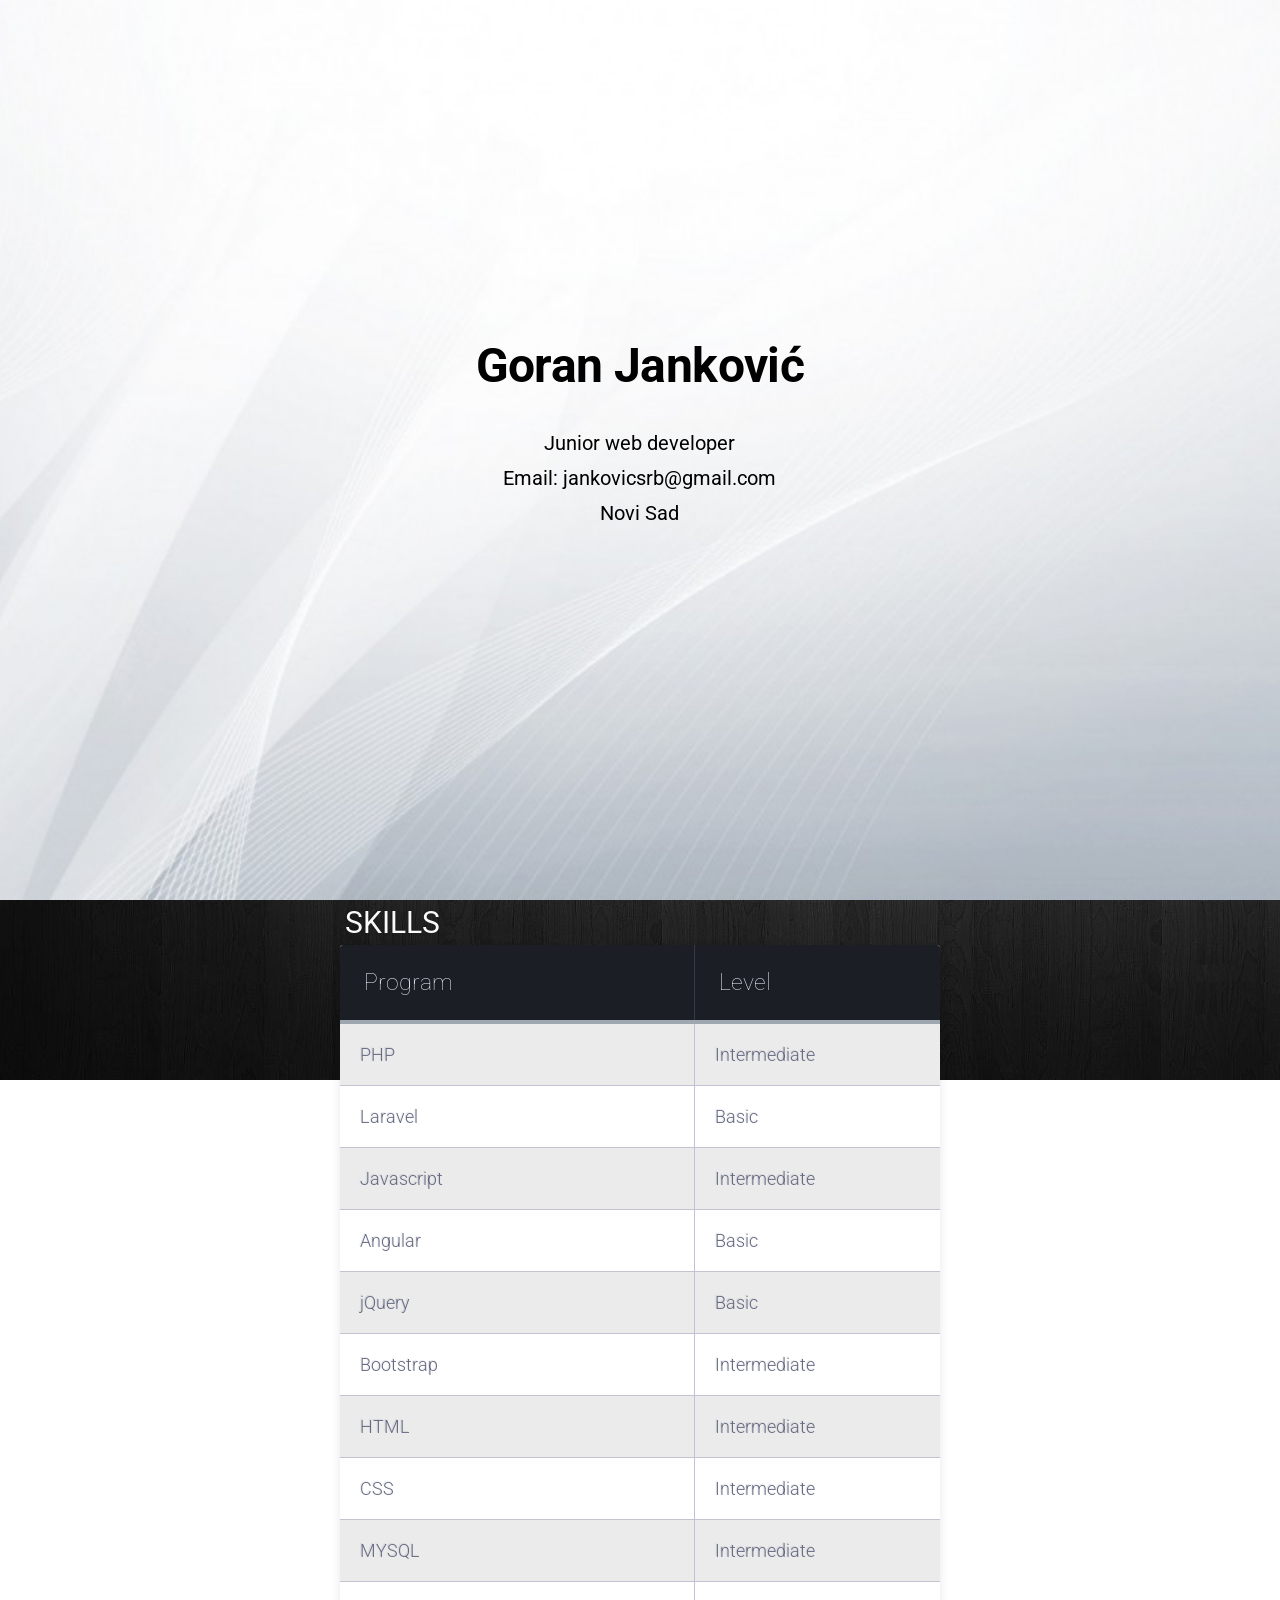
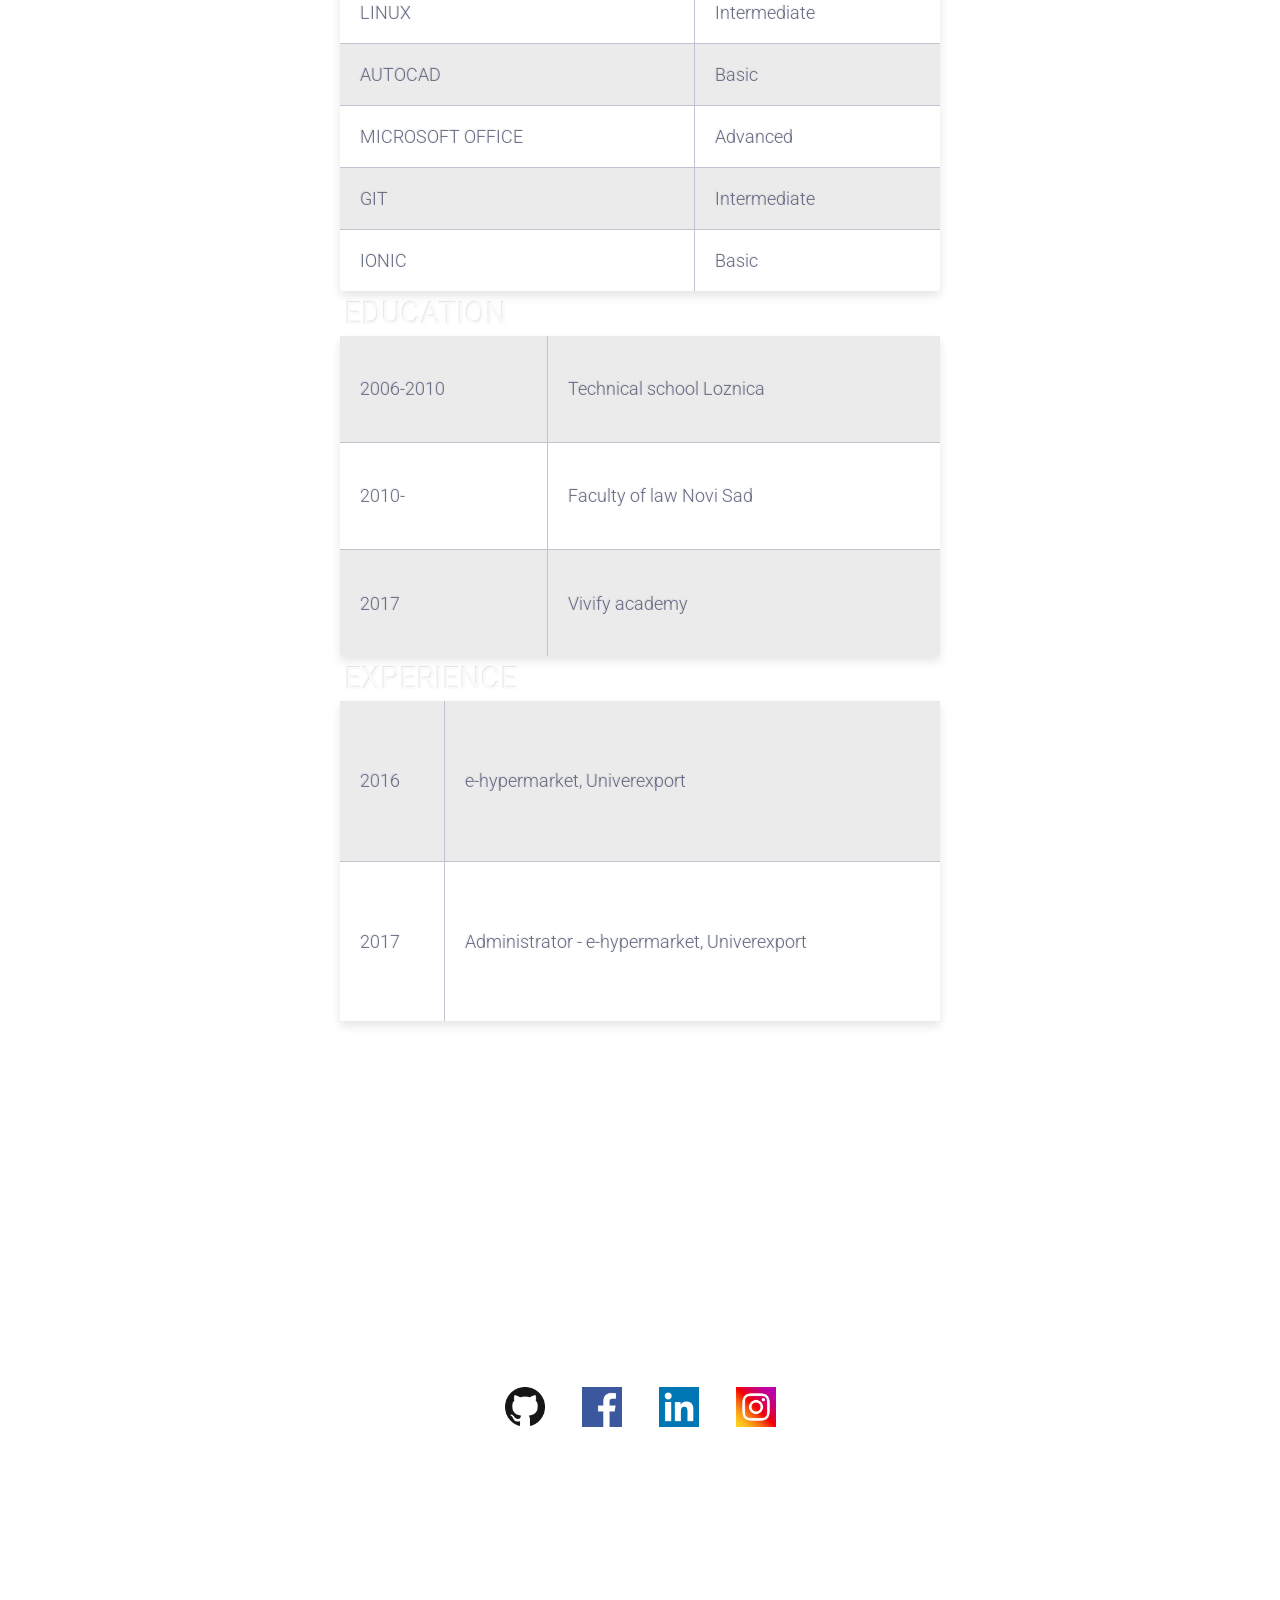
==== index.html @ debcadb7 "img rem < (icons)" ====
<!DOCTYPE html>
<html lang="en">
<head>
  <meta charset="UTF-8">
  <meta name="viewport" content="width=device-width, initial-scale=1.0">
  <meta http-equiv="X-UA-Compatible" content="ie=edge">
  <title>goranjankovic-cv</title>
  <!--build:css css/styles.min.css-->
  <link rel="stylesheet" href="css/styles.css">
  <!--endbuild-->
</head>

<body>

  <section class="s1">
    <div class="container">
      <h1 title="Click me"
          class="center"
          id="modalBtn">
          Goran Janković
      </h1>
      <p class="center">
        Junior web developer
        <br>
        Email:
        jankovicsrb@gmail.com
        <br>
        Novi Sad
      </p>
    </div>
  </section>

  <div class="table-title">
    <h3>Skills</h3>
    </div>
      <table class="table-fill">
        <thead>
          <tr>
            <th class="text-left">Program</th>
            <th class="text-left">Level</th>
          </tr>
            </thead>
              <tbody class="table-hover">
          <tr>
            <td class="text-left">PHP</td>
            <td class="text-left">Intermediate</td>
          </tr>
          <tr>
            <td class="text-left">Laravel</td>
            <td class="text-left">Basic</td>
          </tr>
          <tr>
            <td class="text-left">Javascript</td>
            <td class="text-left">Intermediate</td>
          </tr>
          <tr>
            <td class="text-left">Angular</td>
            <td class="text-left">Basic</td>
          </tr>
          <tr>
            <td class="text-left">jQuery</td>
            <td class="text-left">Basic</td>
          </tr>          
          <tr>
            <td class="text-left">Bootstrap</td>
            <td class="text-left">Intermediate</td>
          </tr>
            <td class="text-left">HTML</td>
            <td class="text-left">Intermediate</td>
          </tr>
          <tr>
            <td class="text-left">CSS</td>
            <td class="text-left">Intermediate</td>
          </tr>
          <tr>
            <td class="text-left">MYSQL</td>
            <td class="text-left">Intermediate</td>
          </tr>
          <tr>
            <td class="text-left">LINUX</td>
            <td class="text-left">Intermediate</td>
          </tr>
          <tr>
            <td class="text-left">AUTOCAD</td>
            <td class="text-left">Basic</td>
          </tr>
          <tr>
            <td class="text-left">MICROSOFT OFFICE</td>
            <td class="text-left">Advanced</td>
          </tr>
          <tr>
            <td class="text-left">GIT</td>
            <td class="text-left">Intermediate</td>
          </tr>
          <tr>
            <td class="text-left">IONIC</td>
            <td class="text-left">Basic</td>
          </tr>
        </tbody>
      </table>

      <div class="table-title">
        <h3>Education</h3>
        </div>
          <table class="table-fill">
            <tbody class="table-hover">
              <tr>
                <td class="text-left">2006-2010</td>
                <td class="text-left">Technical school Loznica</td>
              </tr>
              <tr>
                <td class="text-left">2010-</td>
                <td class="text-left">Faculty of law Novi Sad</td>
              </tr>
              <tr>
                <td class="text-left">2017</td>
                <td class="text-left">Vivify academy</td>
              </tr>
            </tbody>
          </table>

          <div class="table-title">
            <h3>Experience</h3>
            </div>
              <table class="table-fill">
                <tbody class="table-hover">
                  <tr>
                    <td class="text-left">2016</td>
                    <td class="text-left">e-hypermarket, Univerexport</td>
                  </tr>
                  <tr>
                    <td class="text-left">2017</td>
                    <td class="text-left">Administrator - e-hypermarket, Univerexport</td>
                  </tr>
              </tbody>
            </table>


          
        <section class="s4">
          <div class="container">
            <p class="center small">
              <span class="name">Goran Janković</span>
            </p>
            <p class="center small contact">
              <a title="Call me"
                 href="tel:+381643446971">
                +381&nbsp;64&nbsp;34&nbsp;46&nbsp;971
              </a>
              <br>
              <a title="Email me"
                 href="mailto:jankovicsrb@gmail.com">
                jankovicsrb@gmail.com
              </a>
            </p>
            <p class="center nounderline links">
              <a title="Find me on Github"
                 href="https://github.com/kapetan91"
                 target="_blank">
                <img src="images/github.png">
              </a>
              <a title="Find me on Facebook"
                 href="https://www.facebook.com/goran.jankovic.146"
                 target="_blank">
                <img src="images/facebook.png">
              </a>
              <a title="Find me on Linkedin"
                 href="https://www.linkedin.com/in/goran-jankovi%C4%87-0819b4155/"
                 target="_blank">
                <img src="images/linkedin.png">
              </a>
              <a title="Find me on Instagram"
                 href="https://www.instagram.com/kapetan91/"
                 target="_blank">
                <img src="images/instagram.png">
              </a>
            </p>
            <!-- <div>
            <p class="center nounderline links">
              <a href="#">
                <img src="images/back-to-top.png">
              </a>
            </p>
          </div> -->
          </div>
        </section>
      

        <!-- modal -->
  <div id="simpleModal"
       class="modal">
      <div class="modal-content">
          <span class="closeBtn">&times;</span>
          <img src="images/cv.jpg"
               alt="my picture">
      </div>
  </div>


  <!-- particlesjs -->
<div id="particles-js"></div>
<!--build:js js/main.min.js -->
<script src="./js/lib/particlesjs.js"></script>
<script src="js/main.js"></script>
<!-- endbuild -->
</body>

</html>
---- css/styles.css ----
@import url(https://fonts.googleapis.com/css?family=Roboto:400,500,700,300,100);

#particles-js {
  height: 100vh;
  position: absolute;
  top: 0;
  left: 0;
  right: 0;
  bottom: 0;
  z-index: 7; }

body, html {
  min-height: 100%;
  background-image: url("../images/background.jpg");
  cursor: default;
  font-family: "Roboto", helvetica, arial, sans-serif;
  font-size: 16px;
  font-weight: 400;
  text-rendering: optimizeLegibility;
  background-attachment: fixed;
    background-repeat: no-repeat;
}


section {
  display: block;
  padding: 1.5rem 2rem;
  display: -webkit-box;
  display: -moz-box;
  display: -webkit-flex;
  display: -ms-flexbox;
  display: box;
  display: flex;
  -webkit-box-align: center;
  -moz-box-align: center;
  -o-box-align: center;
  -ms-flex-align: center;
  -webkit-align-items: center;
  align-items: center;
  -webkit-box-pack: center;
  -moz-box-pack: center;
  -o-box-pack: center;
  -ms-flex-pack: center;
  -webkit-justify-content: center;
  justify-content: center;
}

section.s1, section.s2 {
  min-height: 100vh;
}

section.s4 {
  min-height: 70vh;
  color: #fff;
}

section.s1 {
  background-image: url("../images/header.jpg");
  background-attachment: inherit;
  background-position: center center;
  background-size: cover;
  position: relative; }
  section.s1:after {
    z-index: 3;
    position: absolute;
    content: "";
    top: 0;
    left: 0;
    bottom: 0;
    right: 0; }

.container {
  max-width: 42rem;
  margin: auto; 
}

.center {
  text-align: center; }

h1 {
  font-weight: 700;
  font-size: 3rem;
  letter-spacing: -.0125em;
  cursor: pointer;
  transition: 0.3s all ease-out;
  position: relative;
  z-index: 10;
  animation-name: pulse;
  animation-duration: 5000ms;
  animation-iteration-count: infinite;
  animation-timing-function: linear; }
  h1:hover {
    color: #06f;
    animation: none; }

p {
  font-weight: 300;
  font-size: 1.2rem; }

.small {
  font-size: 1.25rem; }

.name {
  font-size: 1.5rem;
  font-weight: 700; }

span.title {
  font-weight: 500; }

.contact {
  font-size: 1.125rem;
  margin-bottom: 3rem;
  margin: 2rem 0; }

.contact a {
  color: #fff;
  cursor: pointer;
  text-decoration: none;
  display: inline-block; }

i.fa {
  font-size: 1.5rem;
  padding: 0 .375rem;
  transition: transform 0.15s; }

.fa:hover {
  transform: scale(1.25); }

.links {
  margin-bottom: 3rem; }

.links a {
  color: #06f;
  cursor: pointer;
  text-decoration: none;
  display: inline-block; }


img {
  height: 2.5rem;
  margin: 0 1rem;
  transition: transform 0.25s; }

img:hover {
  transform: scale(1.25); }

a {
  color: #06f;
  cursor: pointer;
  text-decoration: none;
  display: inline-block; }

div.table-title {
   display: block;
  margin: auto;
  max-width: 600px;
  padding:5px;
  width: 100%;
}

.table-title h3 {
   color: #fafafa;
   font-size: 30px;
   font-weight: 400;
   font-style:normal;
   font-family: "Roboto", helvetica, arial, sans-serif;
   text-shadow: -1px -1px 1px rgba(0, 0, 0, 0.1);
   text-transform:uppercase;
}


/*** Table Styles **/

.table-fill {
  background: white;
  border-radius:3px;
  border-collapse: collapse;
  height: 320px;
  margin: auto;
  max-width: 600px;
  padding:5px;
  width: 100%;
  box-shadow: 0 5px 10px rgba(0, 0, 0, 0.1);
  animation: float 5s infinite;
}

th {
  color:#D5DDE5;;
  background:#1b1e24;
  border-bottom:4px solid #9ea7af;
  border-right: 1px solid #343a45;
  font-size:23px;
  font-weight: 100;
  padding:24px;
  text-align:left;
  text-shadow: 0 1px 1px rgba(0, 0, 0, 0.1);
  vertical-align:middle;
}

th:first-child {
  border-top-left-radius:3px;
}

th:last-child {
  border-top-right-radius:3px;
  border-right:none;
}

tr {
  border-top: 1px solid #C1C3D1;
  border-bottom-: 1px solid #C1C3D1;
  color:#666B85;
  font-size:16px;
  font-weight:normal;
  text-shadow: 0 1px 1px rgba(256, 256, 256, 0.1);
}

tr:hover td {
  background:#4E5066;
  color:#FFFFFF;
  border-top: 1px solid #22262e;
}

tr:first-child {
  border-top:none;
}

tr:last-child {
  border-bottom:none;
}

tr:nth-child(odd) td {
  background:#EBEBEB;
}

tr:nth-child(odd):hover td {
  background:#4E5066;
}

tr:last-child td:first-child {
  border-bottom-left-radius:3px;
}

tr:last-child td:last-child {
  border-bottom-right-radius:3px;
}

td {
  background:#FFFFFF;
  padding:20px;
  text-align:left;
  vertical-align:middle;
  font-weight:300;
  font-size:18px;
  text-shadow: -1px -1px 1px rgba(0, 0, 0, 0.1);
  border-right: 1px solid #C1C3D1;
}

td:last-child {
  border-right: 0px;
}

th.text-left {
  text-align: left;
}

th.text-center {
  text-align: center;
}

th.text-right {
  text-align: right;
}

td.text-left {
  text-align: left;
}

td.text-center {
  text-align: center;
}

td.text-right {
  text-align: right;
}

p {
  font-weight: 400;
  font-size: 1.25rem;
  line-height: 1.75;
  margin: 2rem 0; }

.modal {
  display: none;
  position: fixed;
  z-index: 11;
  left: 0;
  top: 0;
  width: 100%;
  height: 100%;
  overflow: auto;
  background-color: rgba(0, 0, 0, 0.7);
  transition: all 0.3s; }

.modal-content {
  background-color: #f4f4f4;
  margin: 15% auto;
  padding: 20px;
  max-width: 350px;
  display: flex;
  justify-content: center;
  align-items: center;
  box-shadow: 0 5px 8px 0 rgba(0, 0, 0, 0.2), 0 7px 20px 0 rgba(0, 0, 0, 0.17);
  animation-name: modalopen;
  animation-duration: 1s;
  animation-timing-function: ease-in-out; }

.modal-content img {
  height: auto;
  max-width: 100%; }

.modal-content:hover > .closeBtn {
  display: block;
  transition: 0.3s all ease-in-out; }

.modal-content:hover > img {
  transform: none; }

.modal-content:after {
  content: "";
  display: table;
  clear: both; }

.closeBtn {
  position: absolute;
  color: #ccc;
  display: none;
  font-size: 30px; }

.closeBtn:hover,
.closeBtn:focus {
  color: indianred;
  text-decoration: none;
  cursor: pointer; }

@keyframes modalopen {
  0% {
    opacity: 0; }
  100% {
    opacity: 1; } }

  @font-face {
  font-family: 'FontAwesome';
  src: url("../fonts/fontawesome-webfont.eot?#iefix&v=4.6.3");
  src: url("../fonts/fontawesome-webfont.eot?#iefix&v=4.6.3") format("embedded-opentype"), url("../fonts/fontawesome-webfont.woff2?v=4.6.3") format("woff2"), url("../fonts/fontawesome-webfont.woff?v=4.6.3") format("woff"), url("../fonts/fontawesome-webfont.ttf?v=4.6.3") format("truetype"), url("../fonts/fontawesome-webfont.svg?v=4.6.3#fontawesomeregular") format("svg");
  font-weight: normal;
  font-style: normal; }

@font-face {
  font-family: 'Roboto-Regular';
  src: url("../fonts/Roboto-Regular/Roboto-Regular.eot?#iefix") format("embedded-opentype"), url("../fonts/Roboto-Regular/Roboto-Regular.woff") format("woff"), url("../fonts/Roboto-Regular/Roboto-Regular.ttf") format("truetype"), url("../fonts/Roboto-Regular/Roboto-Regular.svg#Roboto-Regular") format("svg");
  font-weight: normal;
  font-style: normal; }

* {
  margin: 0;
  padding: 0;
  -webkit-box-sizing: border-box;
  -moz-box-sizing: border-box;
  box-sizing: border-box; }

  @keyframes pulse {
  0% {
    transform: scale(1); }
  30% {
    transform: scale(1); }
  40% {
    transform: scale(1.08); }
  50% {
    transform: scale(1); }
  60% {
    transform: scale(1); }
  70% {
    transform: scale(1.05); }
  80% {
    transform: scale(1); }
  100% {
    transform: scale(1); } }

@media (max-width: 1024px) {
  h1 {
    font-size: 2.5rem; }
  h2 {
    font-size: 1.25rem; } }

@media (max-width: 640px) {
  .mobile a {
    display: block;
    padding: 1em 0; }
  p {
    font-size: 1rem; }
  h1 {
    font-size: 2rem; }
  img:hover {
    animation: none; }
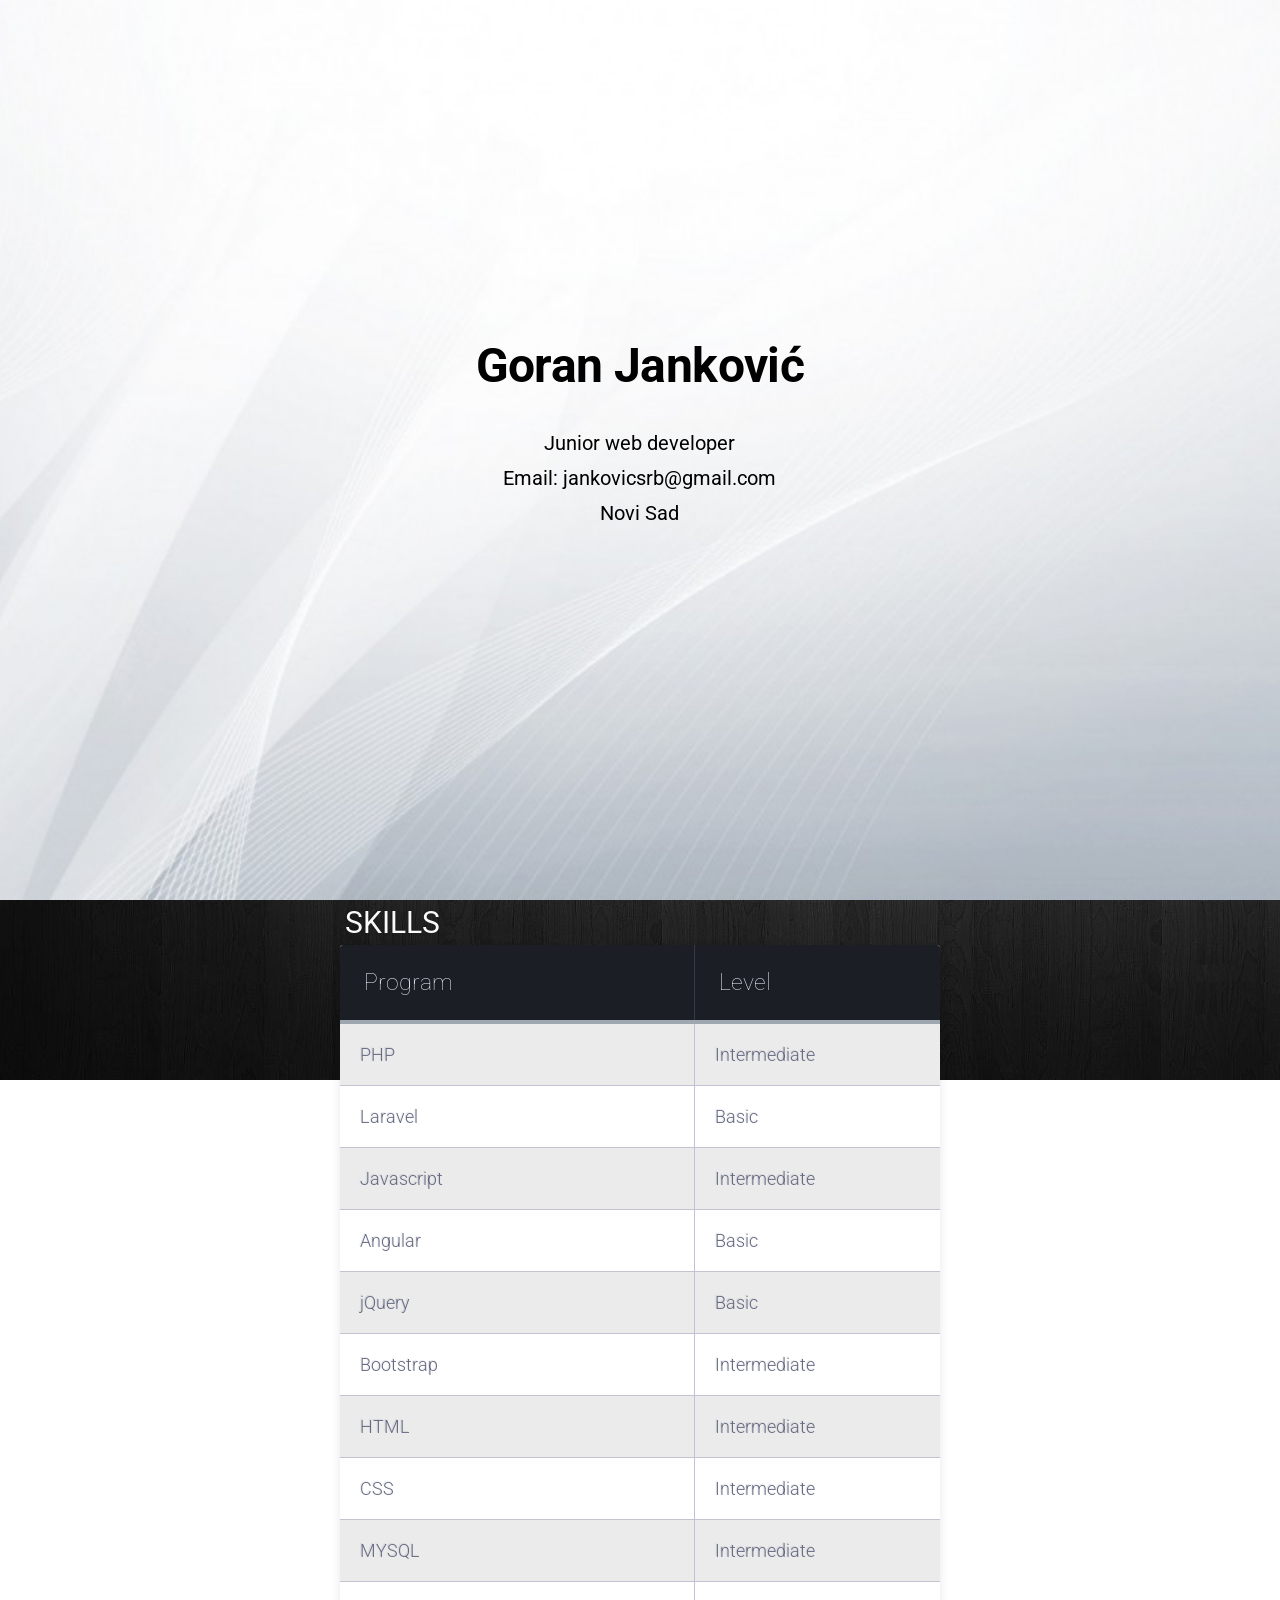
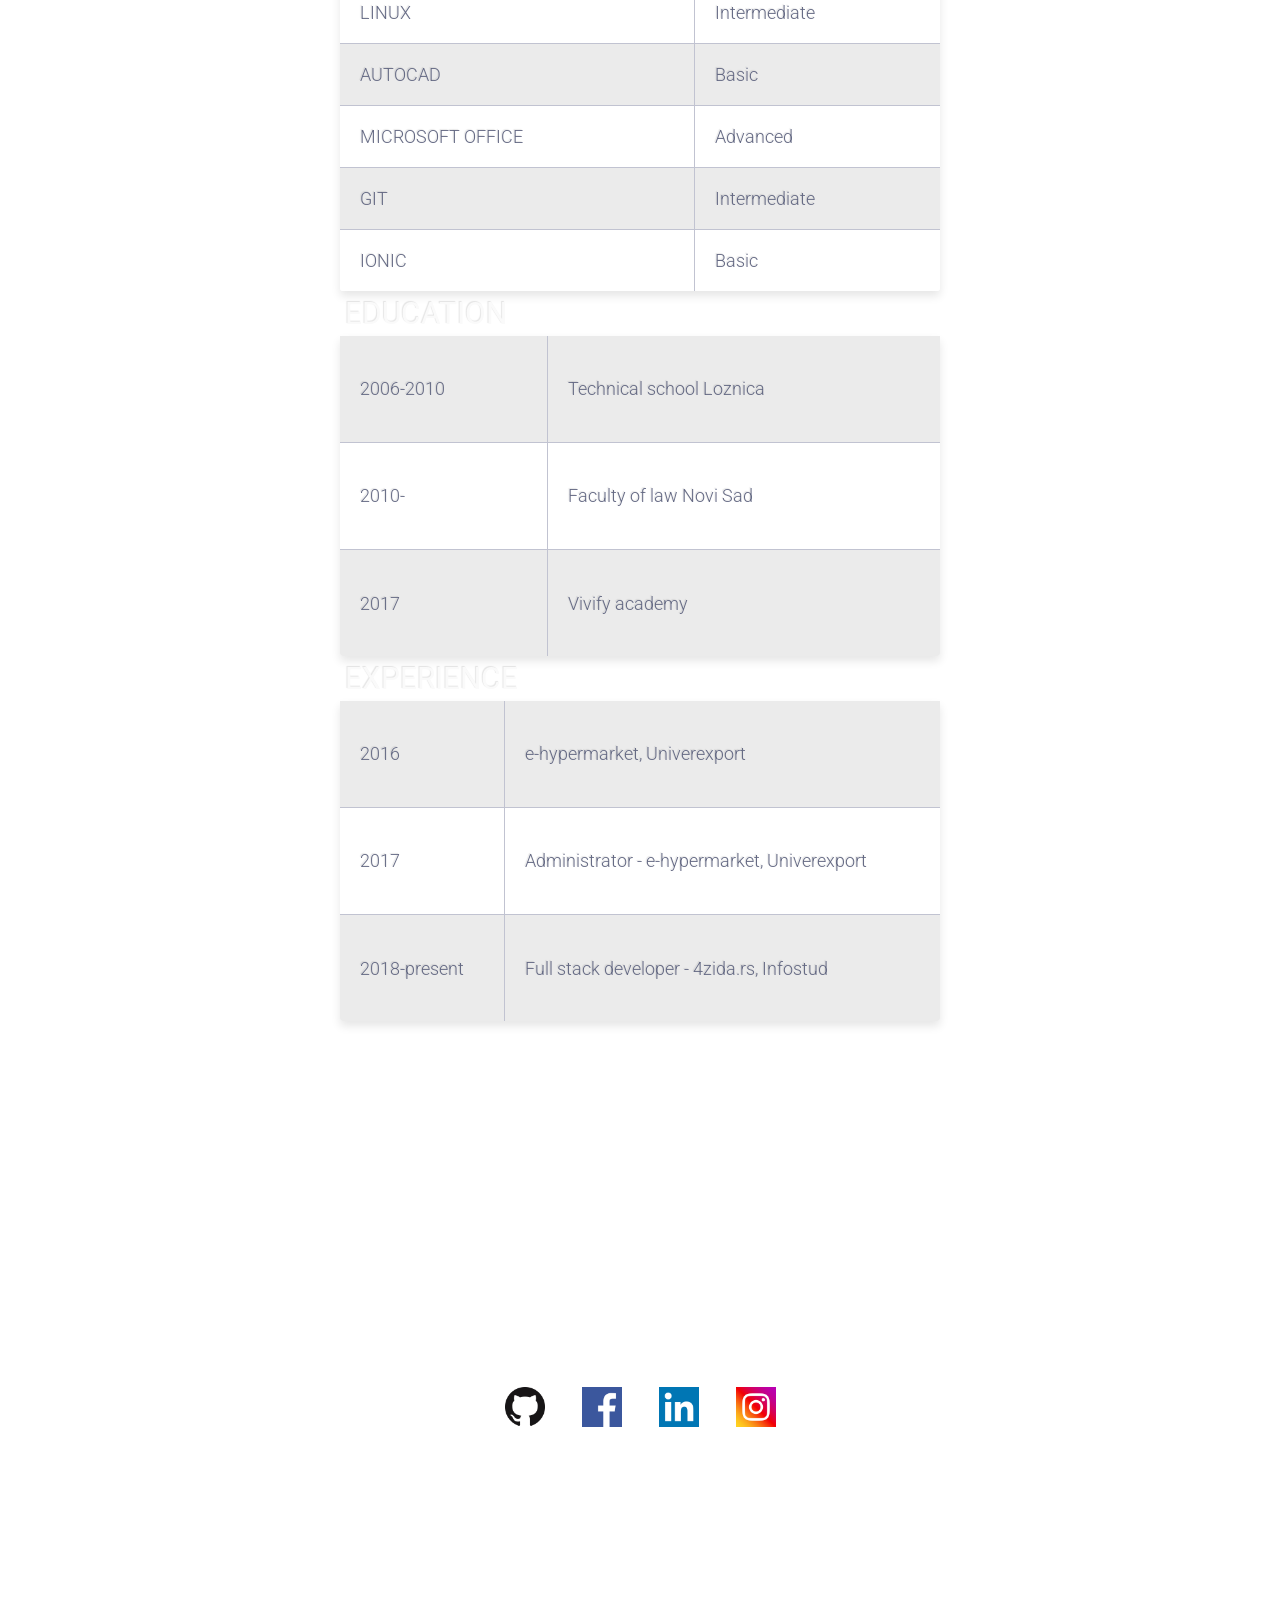
==== commit 4e683357: "new changes" ====
--- a/index.html
+++ b/index.html
@@ -132,6 +132,10 @@
                     <td class="text-left">2017</td>
                     <td class="text-left">Administrator - e-hypermarket, Univerexport</td>
                   </tr>
+                  <tr>
+                    <td class="text-left">2018-present</td>
+                    <td class="text-left">Full stack developer - 4zida.rs, Infostud</td>
+                  </tr>
               </tbody>
             </table>
 
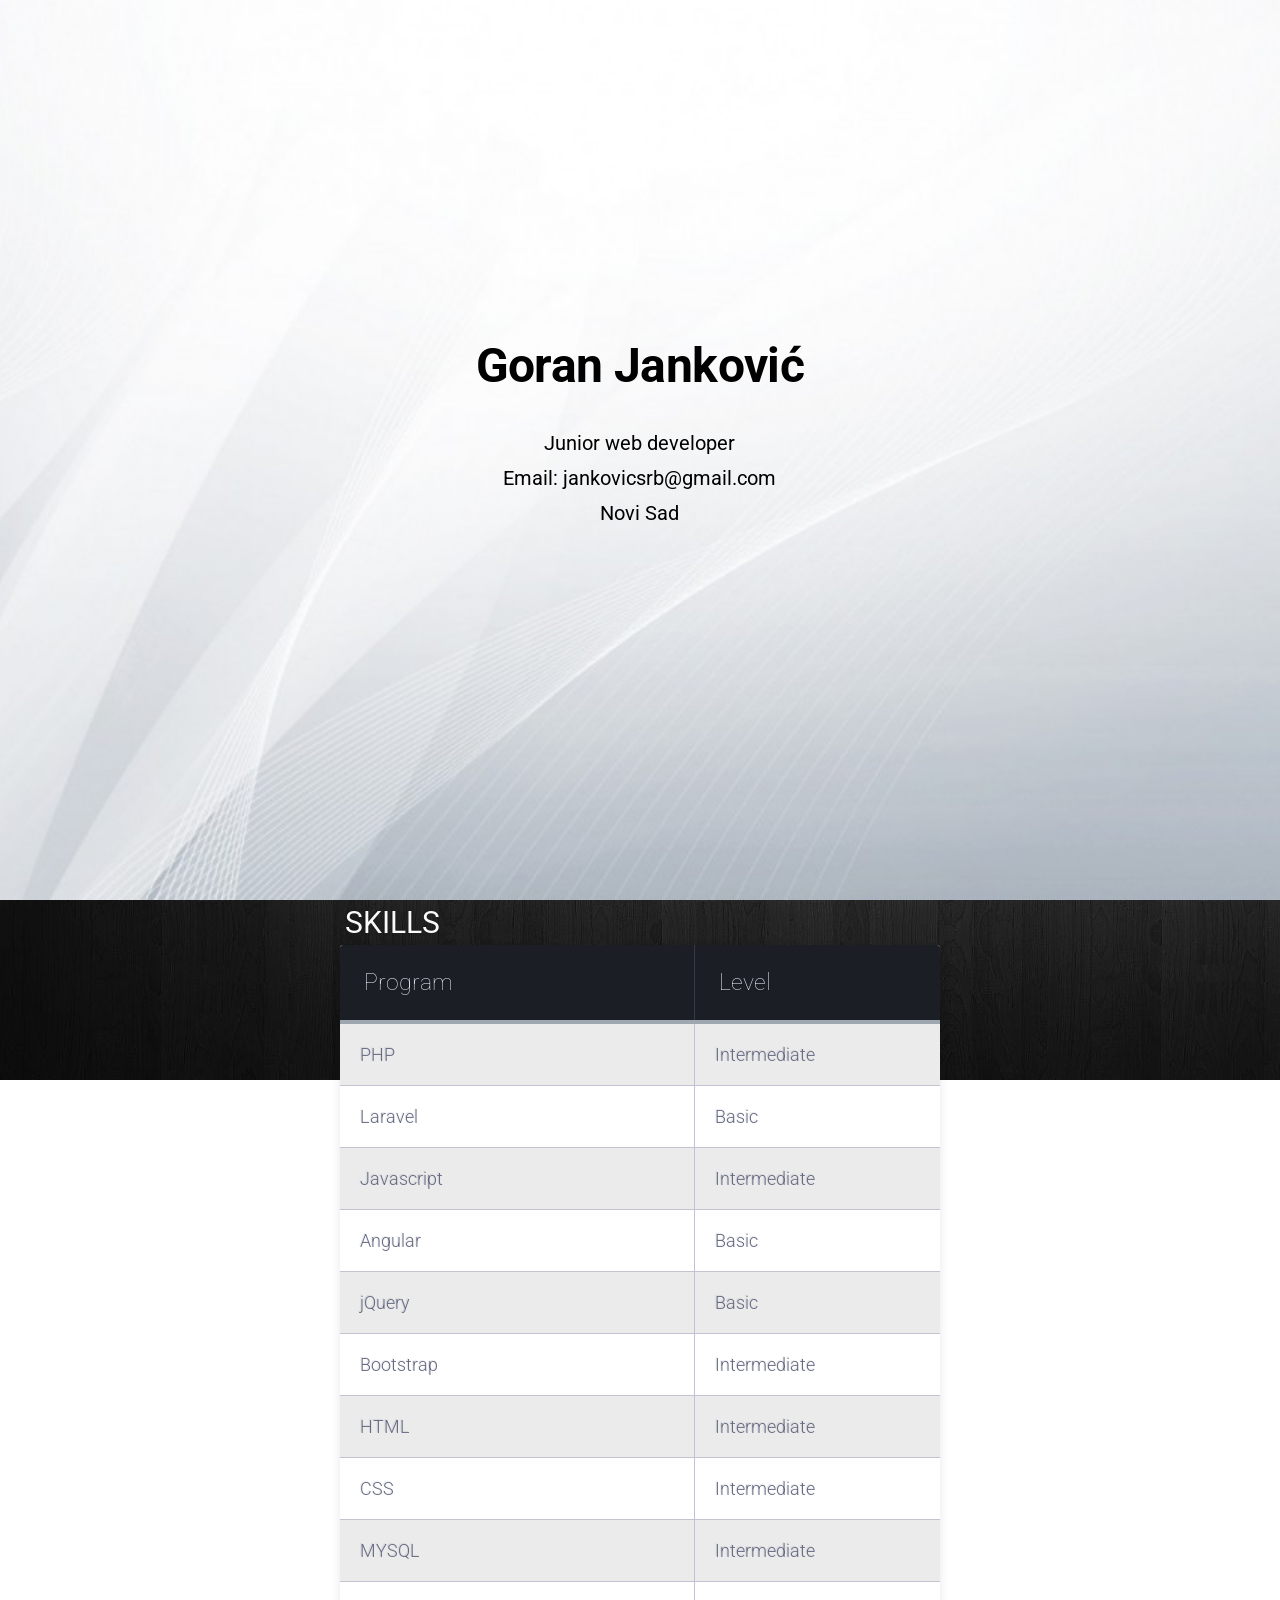
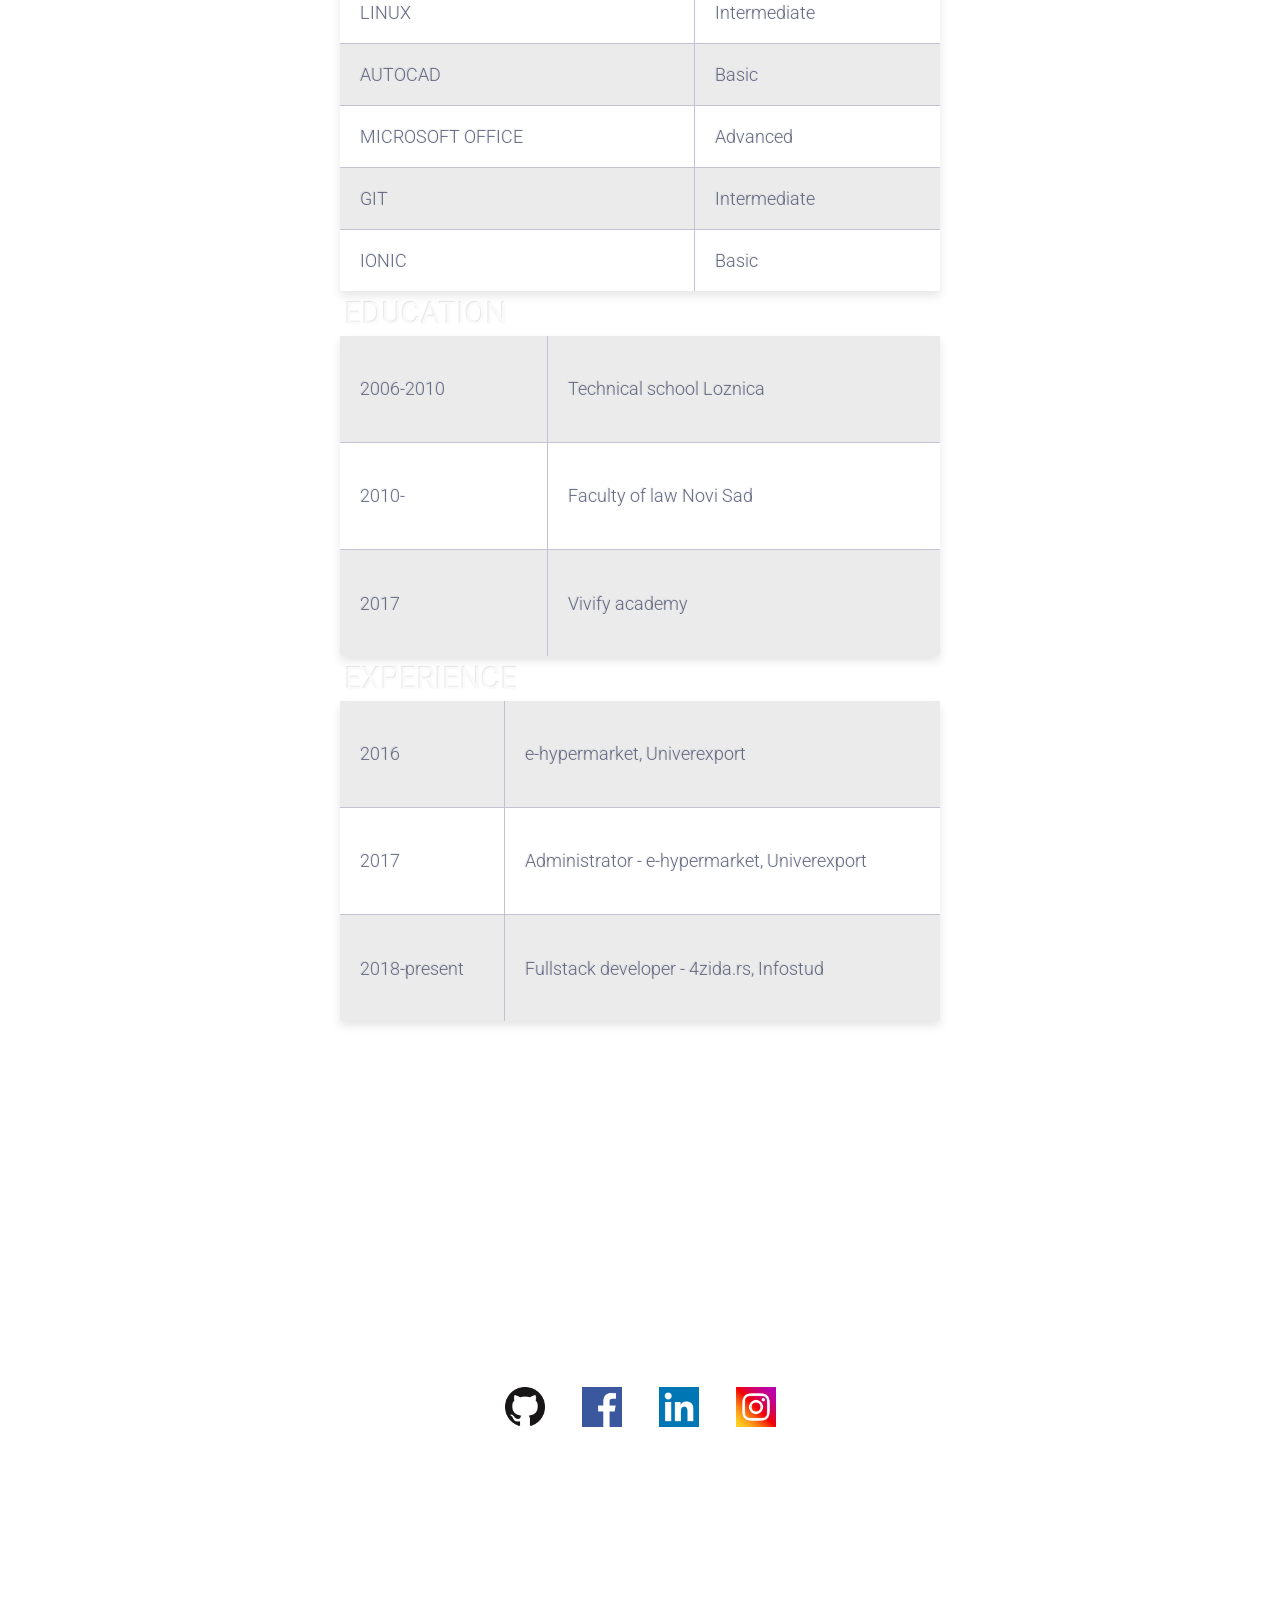
==== commit 060bc943: "new changes1" ====
--- a/index.html
+++ b/index.html
@@ -134,7 +134,7 @@
                   </tr>
                   <tr>
                     <td class="text-left">2018-present</td>
-                    <td class="text-left">Full stack developer - 4zida.rs, Infostud</td>
+                    <td class="text-left">Fullstack developer - 4zida.rs, Infostud</td>
                   </tr>
               </tbody>
             </table>
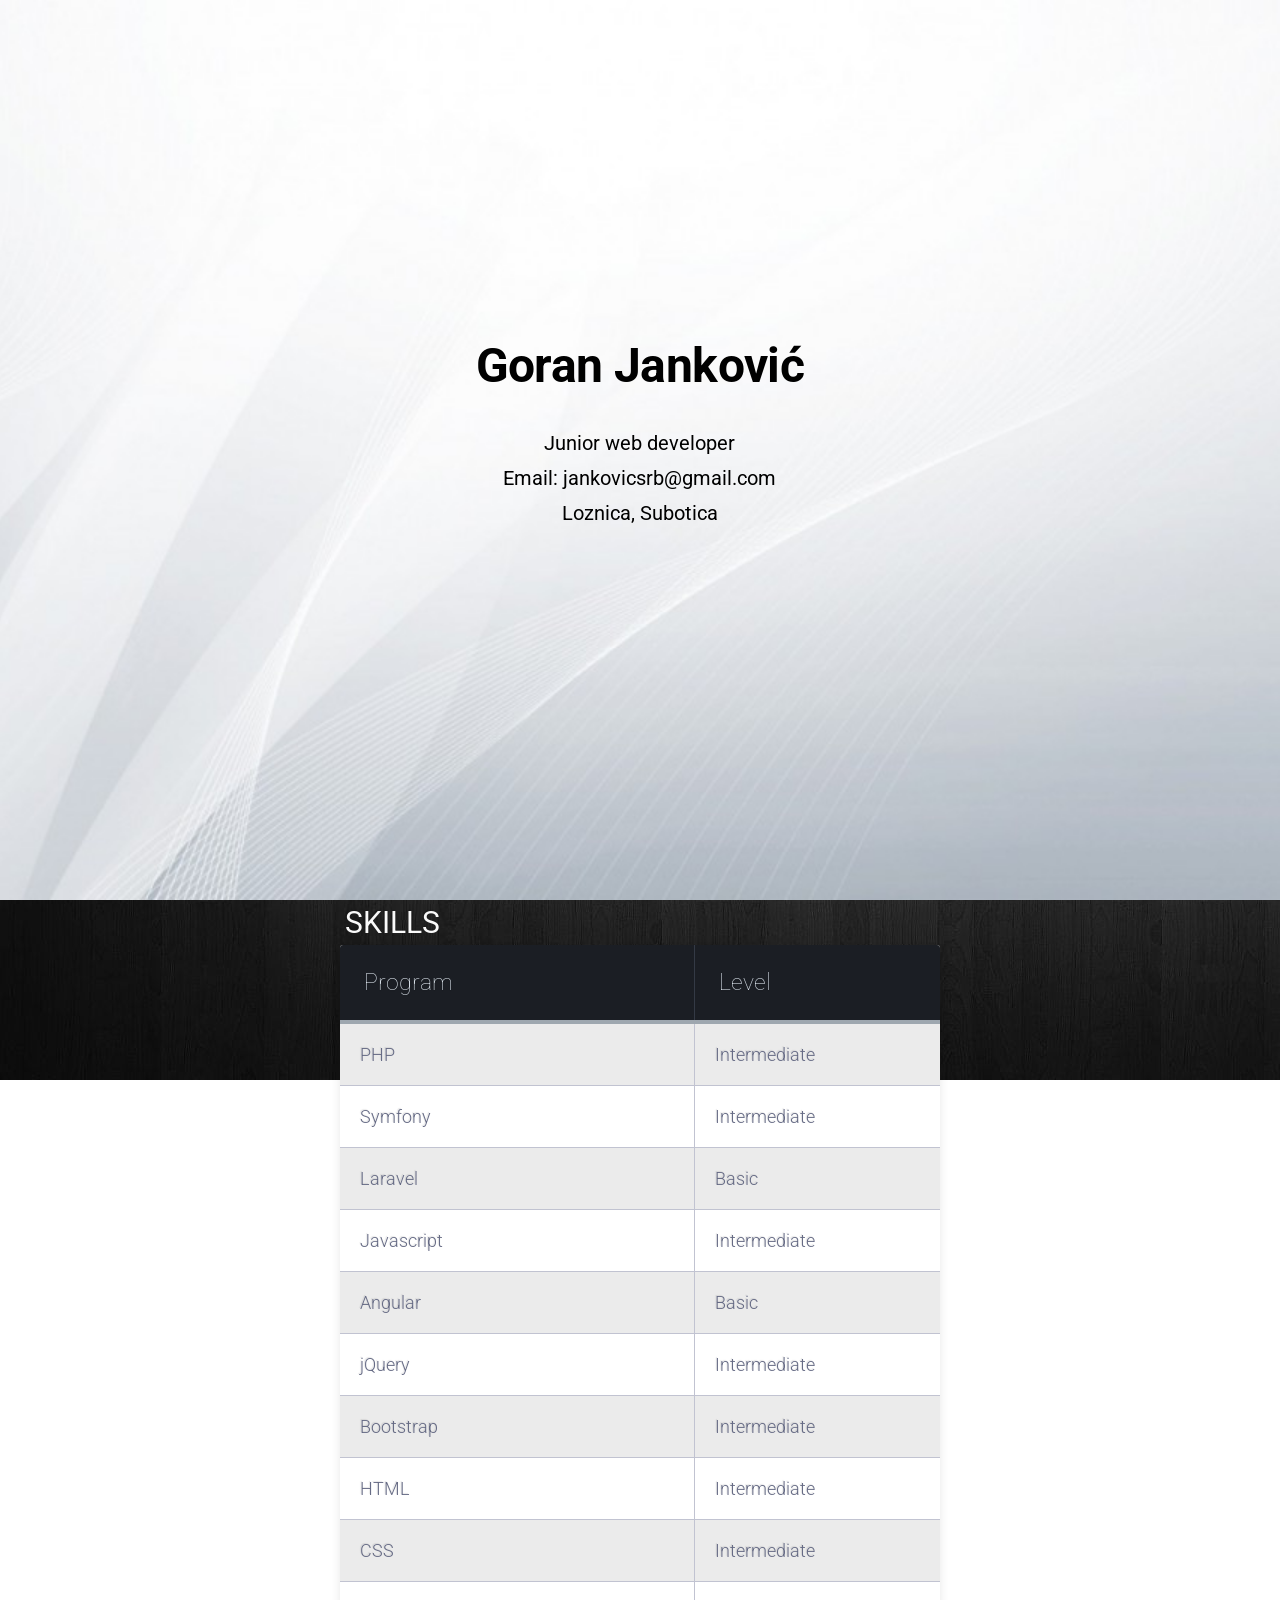
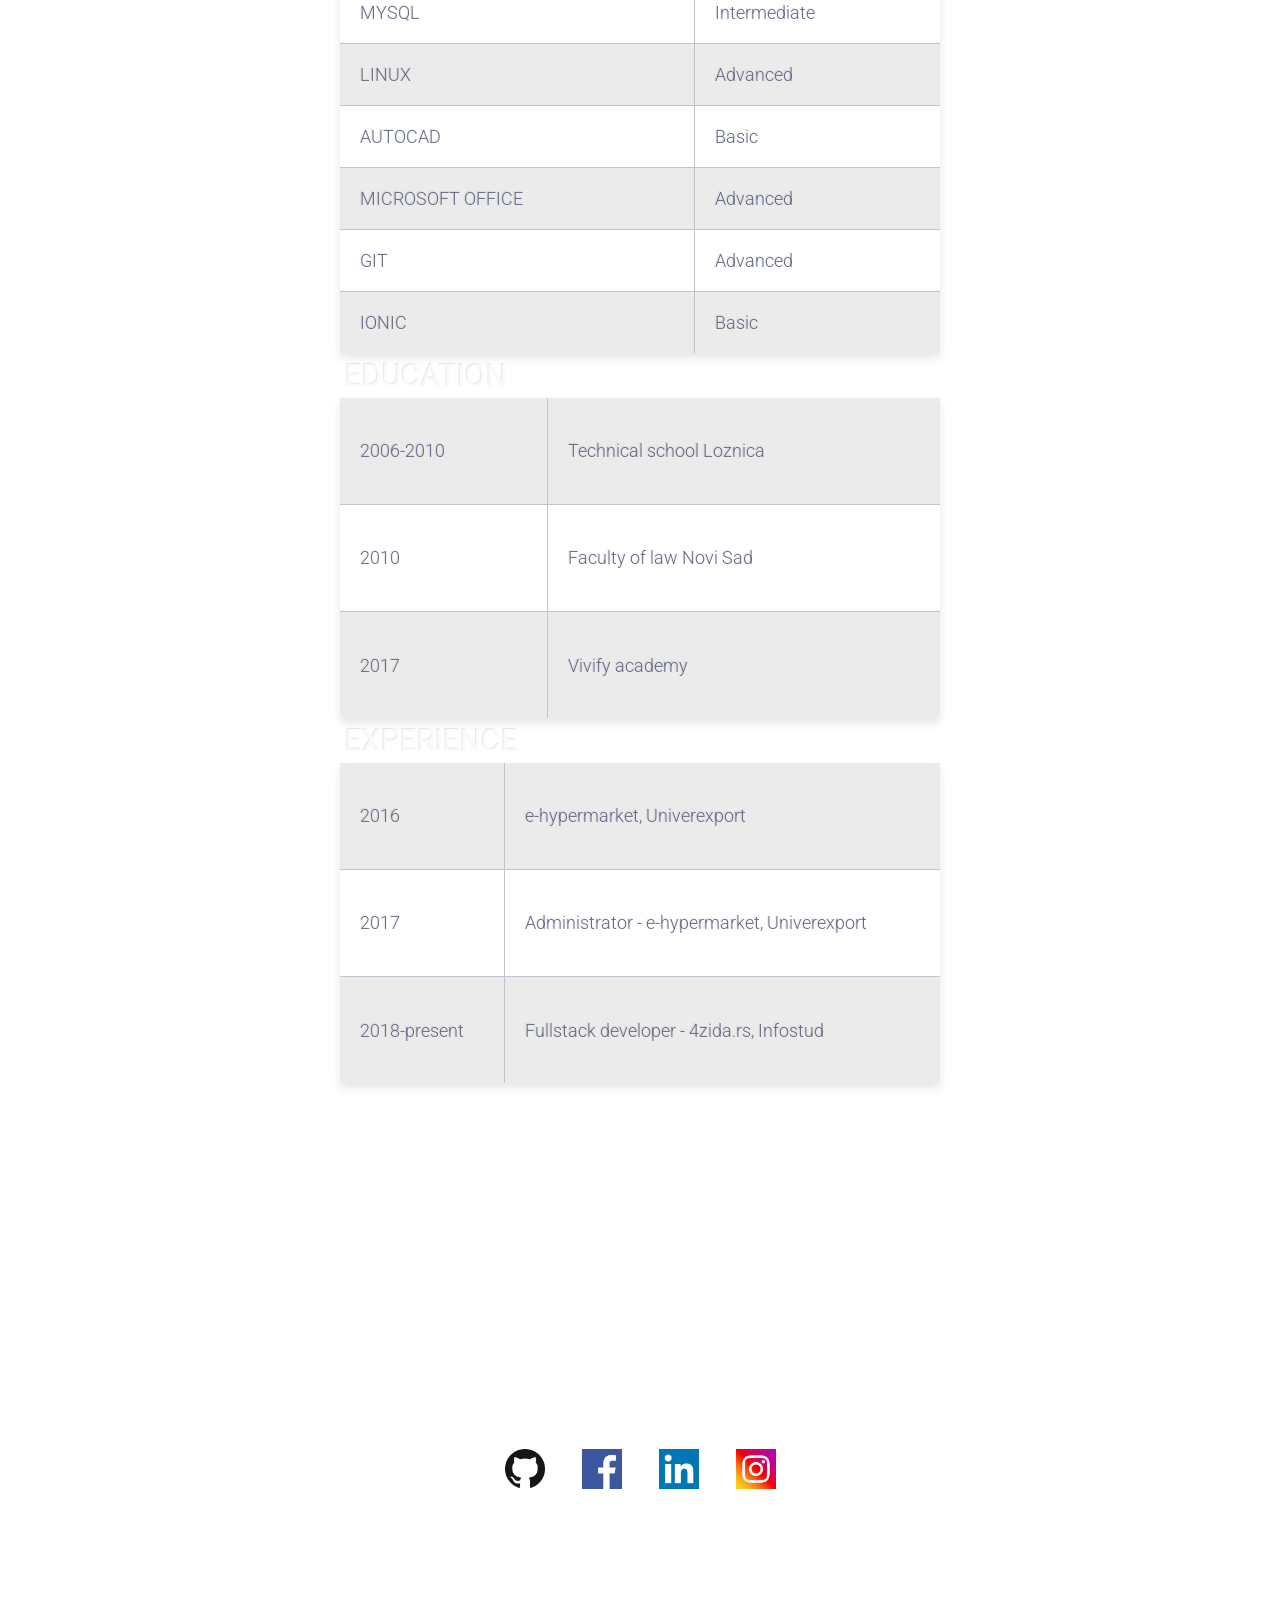
==== commit 6e914ec9: "add skills" ====
--- a/index.html
+++ b/index.html
@@ -25,7 +25,7 @@
         Email:
         jankovicsrb@gmail.com
         <br>
-        Novi Sad
+        Loznica, Subotica
       </p>
     </div>
   </section>
@@ -46,6 +46,10 @@
             <td class="text-left">Intermediate</td>
           </tr>
           <tr>
+            <td class="text-left">Symfony</td>
+            <td class="text-left">Intermediate</td>
+          </tr>
+          <tr>
             <td class="text-left">Laravel</td>
             <td class="text-left">Basic</td>
           </tr>
@@ -59,7 +63,7 @@
           </tr>
           <tr>
             <td class="text-left">jQuery</td>
-            <td class="text-left">Basic</td>
+            <td class="text-left">Intermediate</td>
           </tr>          
           <tr>
             <td class="text-left">Bootstrap</td>
@@ -78,7 +82,7 @@
           </tr>
           <tr>
             <td class="text-left">LINUX</td>
-            <td class="text-left">Intermediate</td>
+            <td class="text-left">Advanced</td>
           </tr>
           <tr>
             <td class="text-left">AUTOCAD</td>
@@ -90,7 +94,7 @@
           </tr>
           <tr>
             <td class="text-left">GIT</td>
-            <td class="text-left">Intermediate</td>
+            <td class="text-left">Advanced</td>
           </tr>
           <tr>
             <td class="text-left">IONIC</td>
@@ -109,7 +113,7 @@
                 <td class="text-left">Technical school Loznica</td>
               </tr>
               <tr>
-                <td class="text-left">2010-</td>
+                <td class="text-left">2010</td>
                 <td class="text-left">Faculty of law Novi Sad</td>
               </tr>
               <tr>
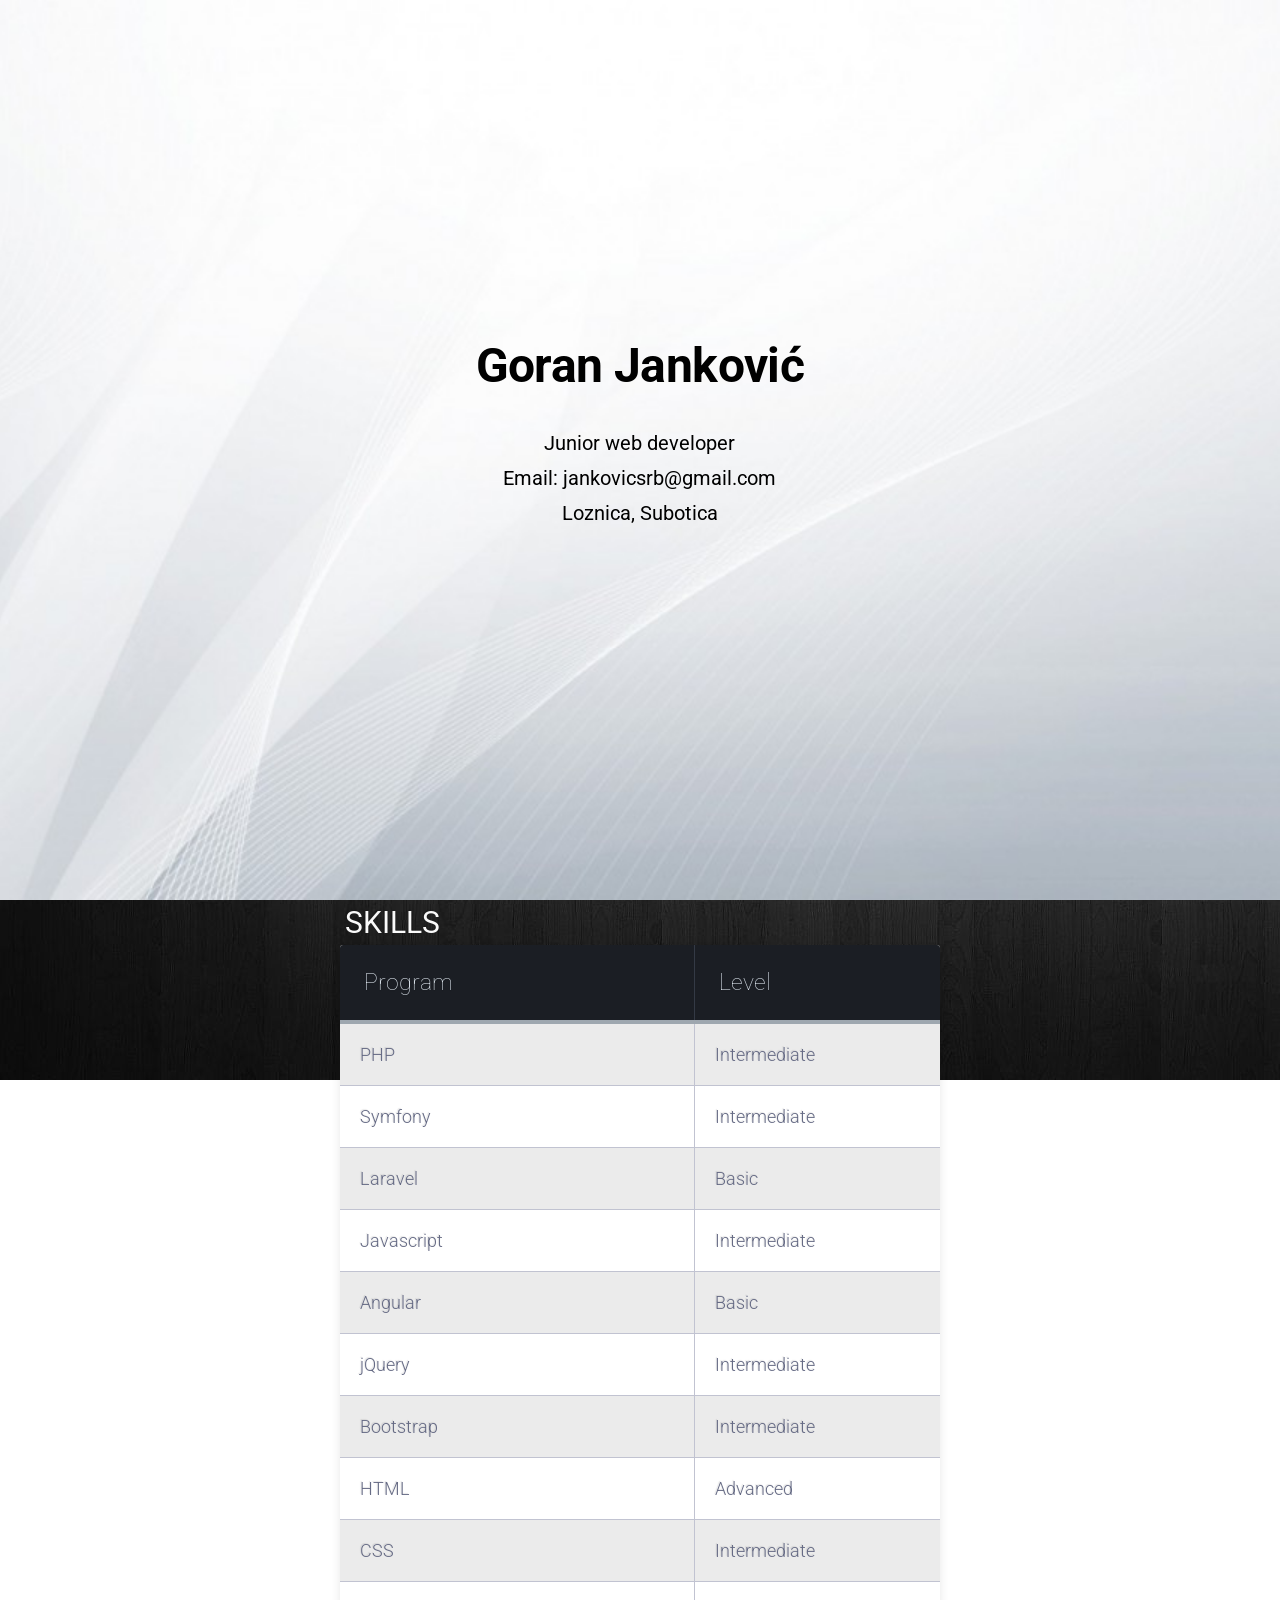
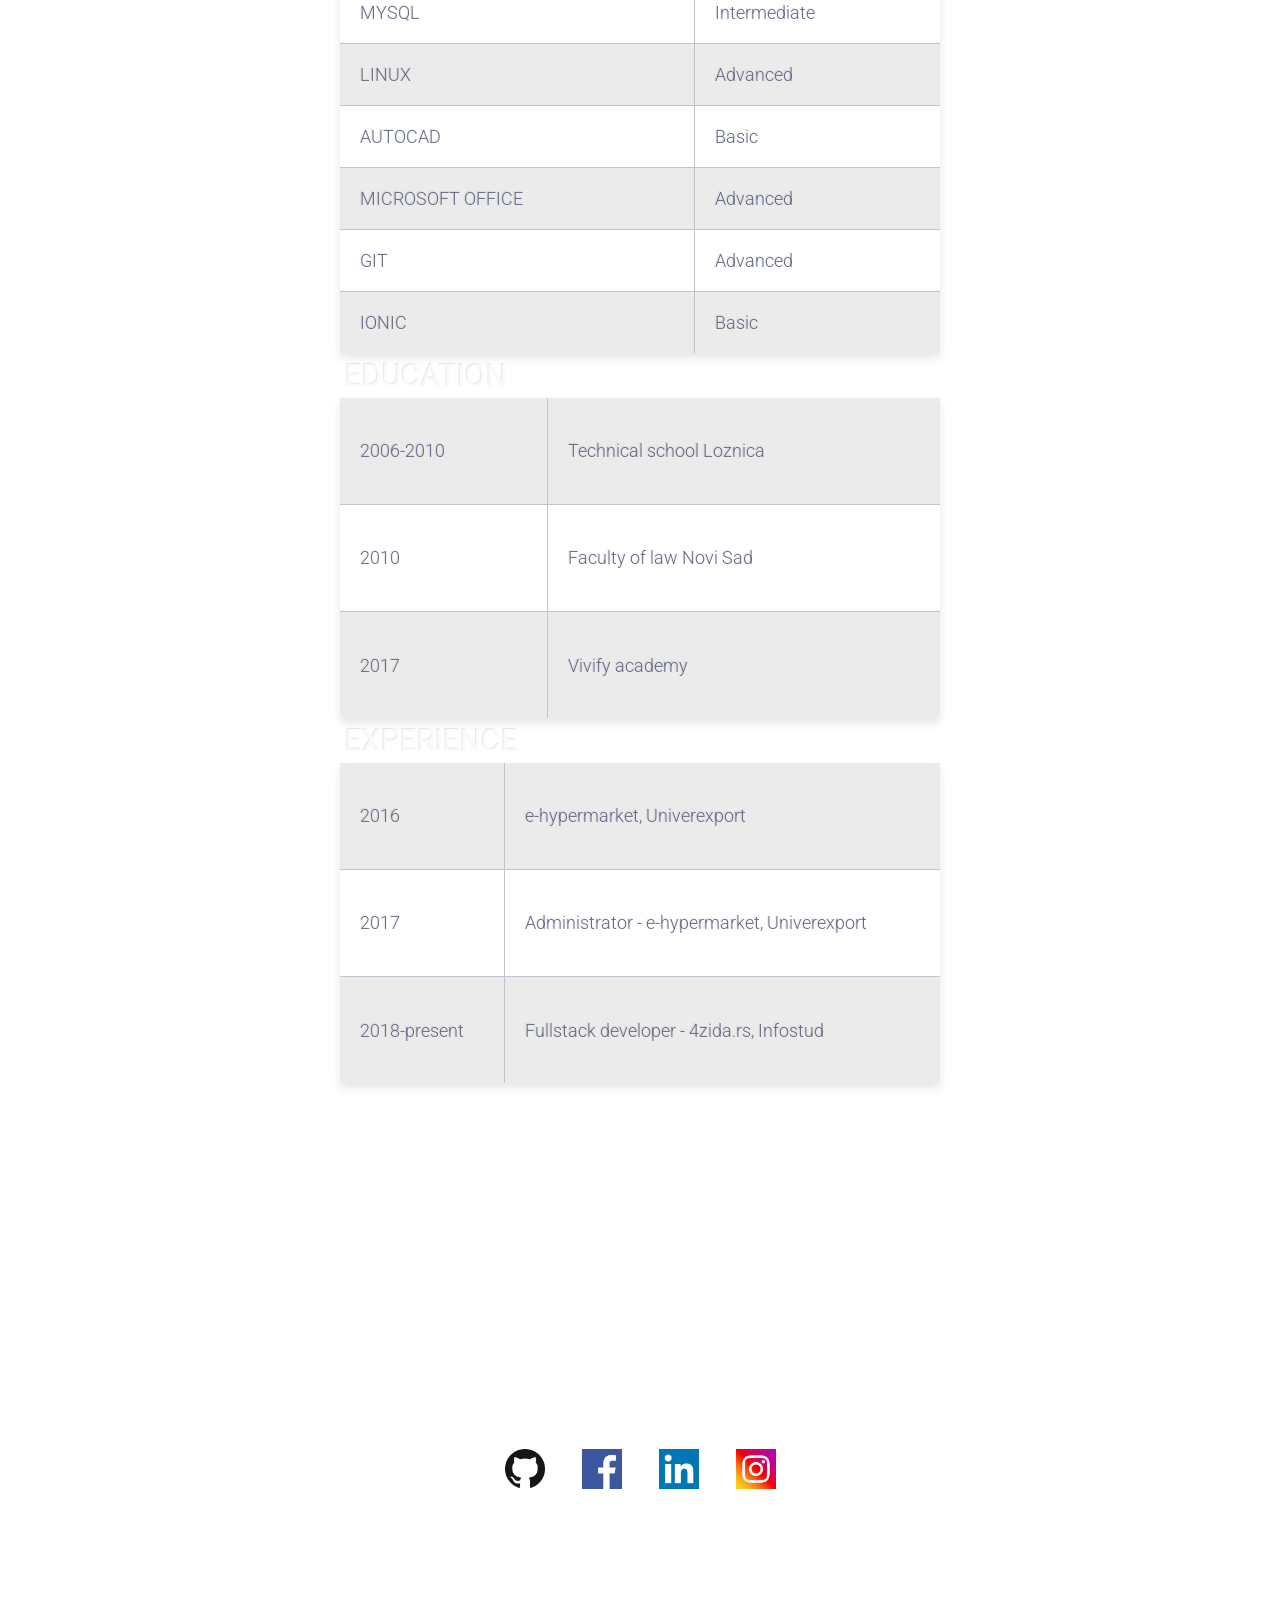
==== commit 30d34483: "add skills2" ====
--- a/index.html
+++ b/index.html
@@ -70,7 +70,7 @@
             <td class="text-left">Intermediate</td>
           </tr>
             <td class="text-left">HTML</td>
-            <td class="text-left">Intermediate</td>
+            <td class="text-left">Advanced</td>
           </tr>
           <tr>
             <td class="text-left">CSS</td>
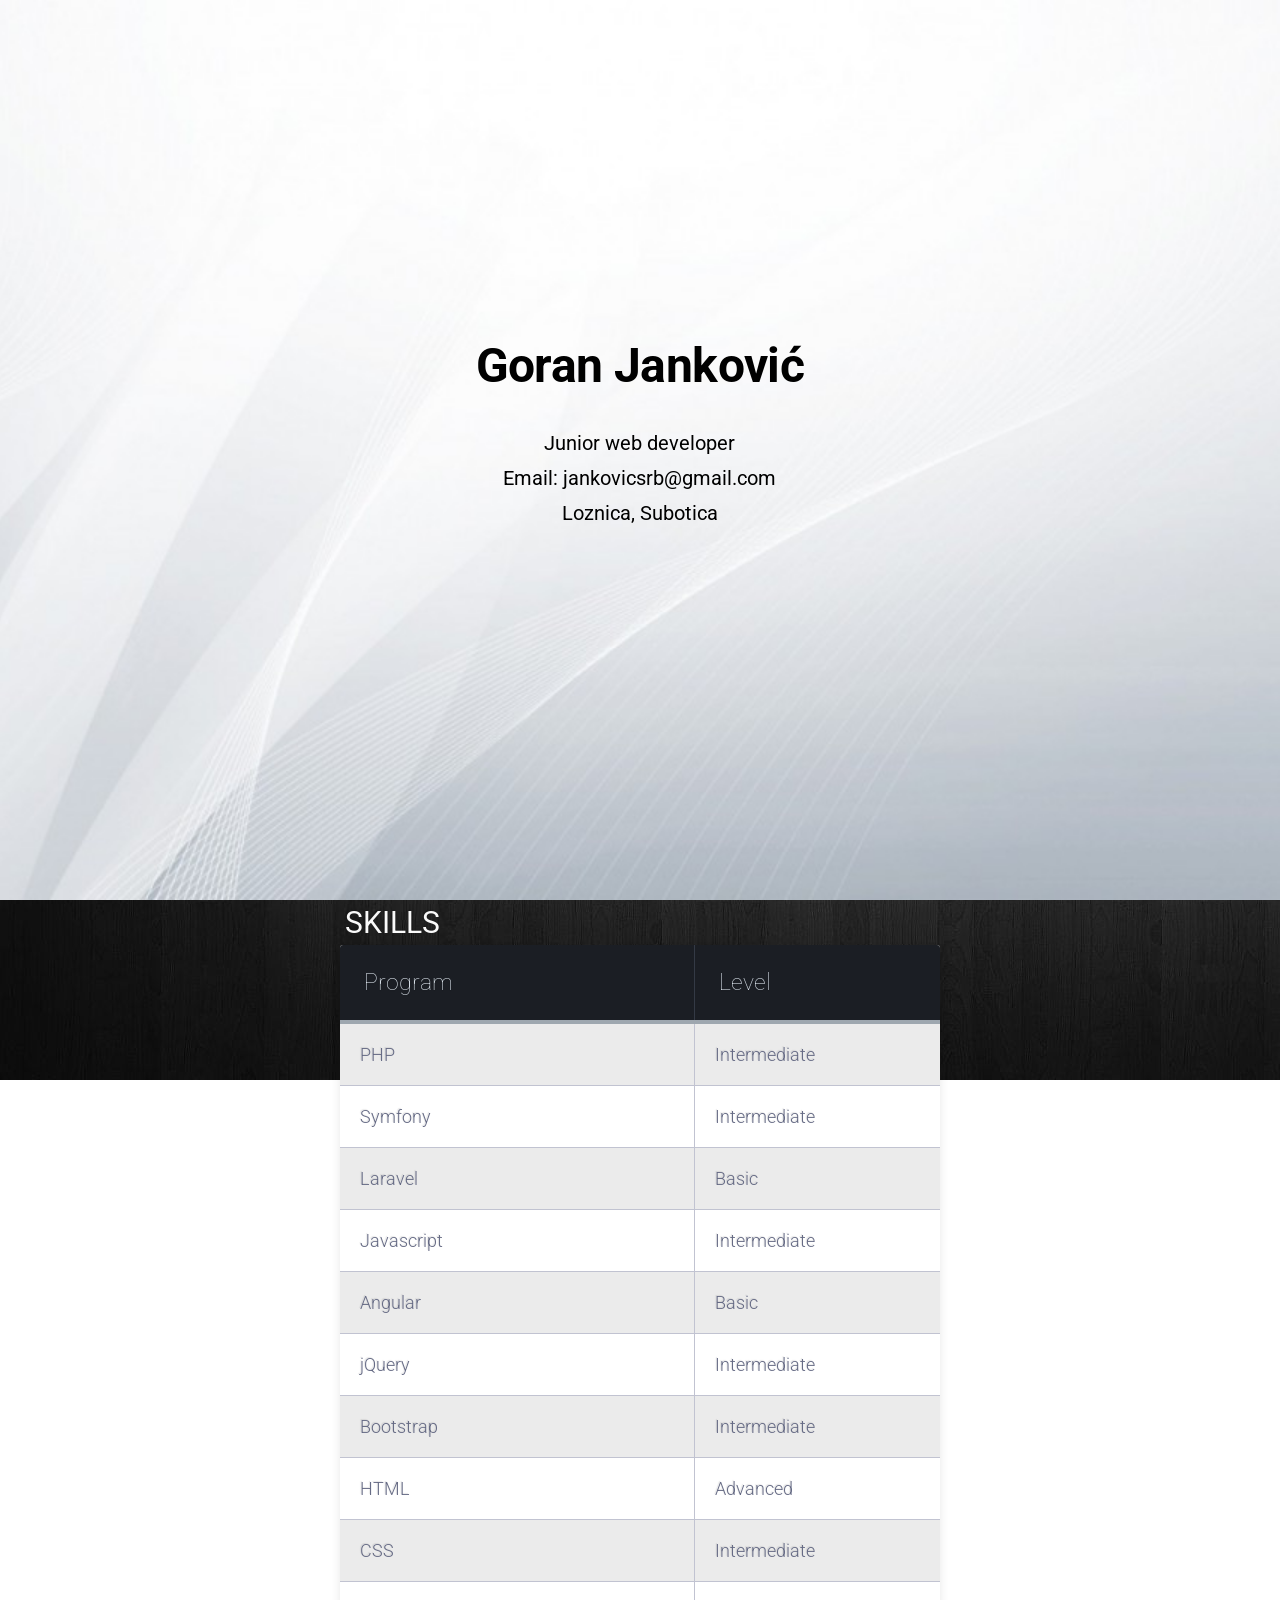
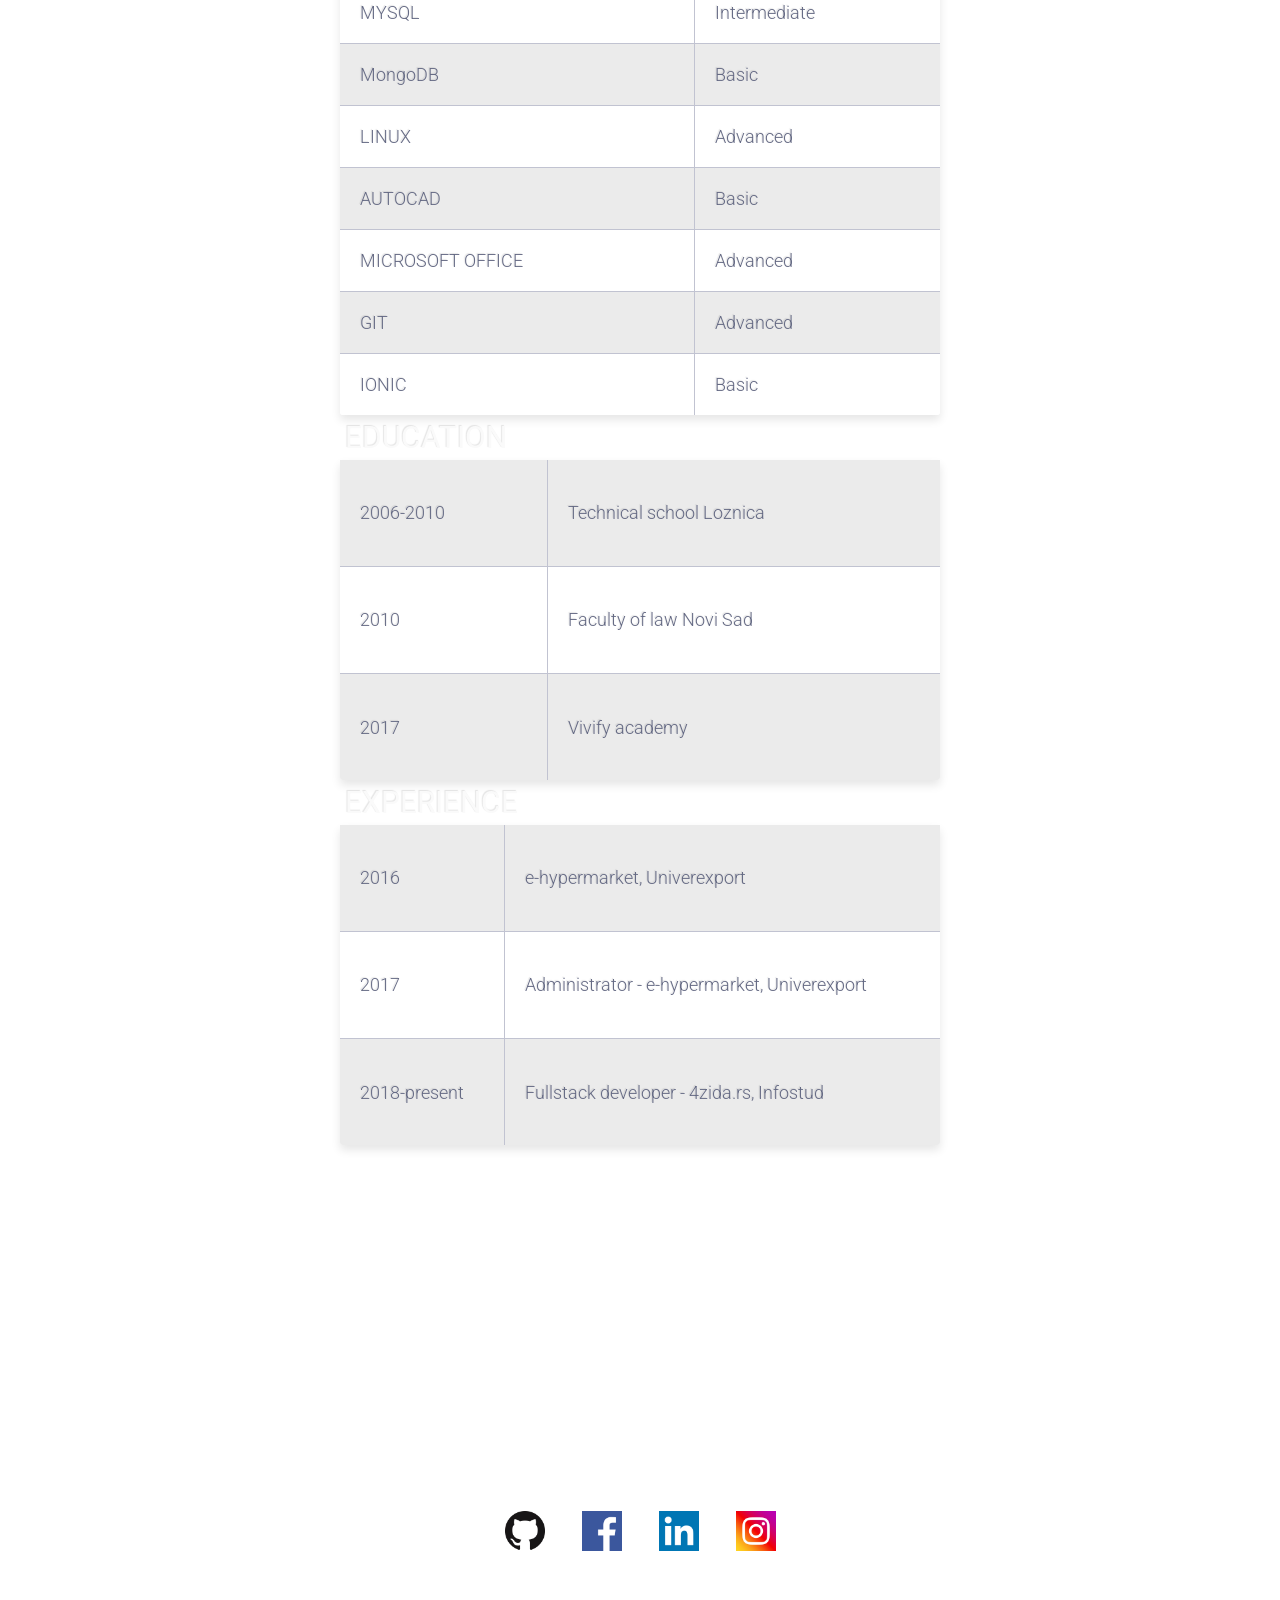
==== commit 076d9eed: "add." ====
--- a/index.html
+++ b/index.html
@@ -79,6 +79,10 @@
           <tr>
             <td class="text-left">MYSQL</td>
             <td class="text-left">Intermediate</td>
+          </tr>
+          <tr>
+            <td class="text-left">MongoDB</td>
+            <td class="text-left">Basic</td>
           </tr>
           <tr>
             <td class="text-left">LINUX</td>
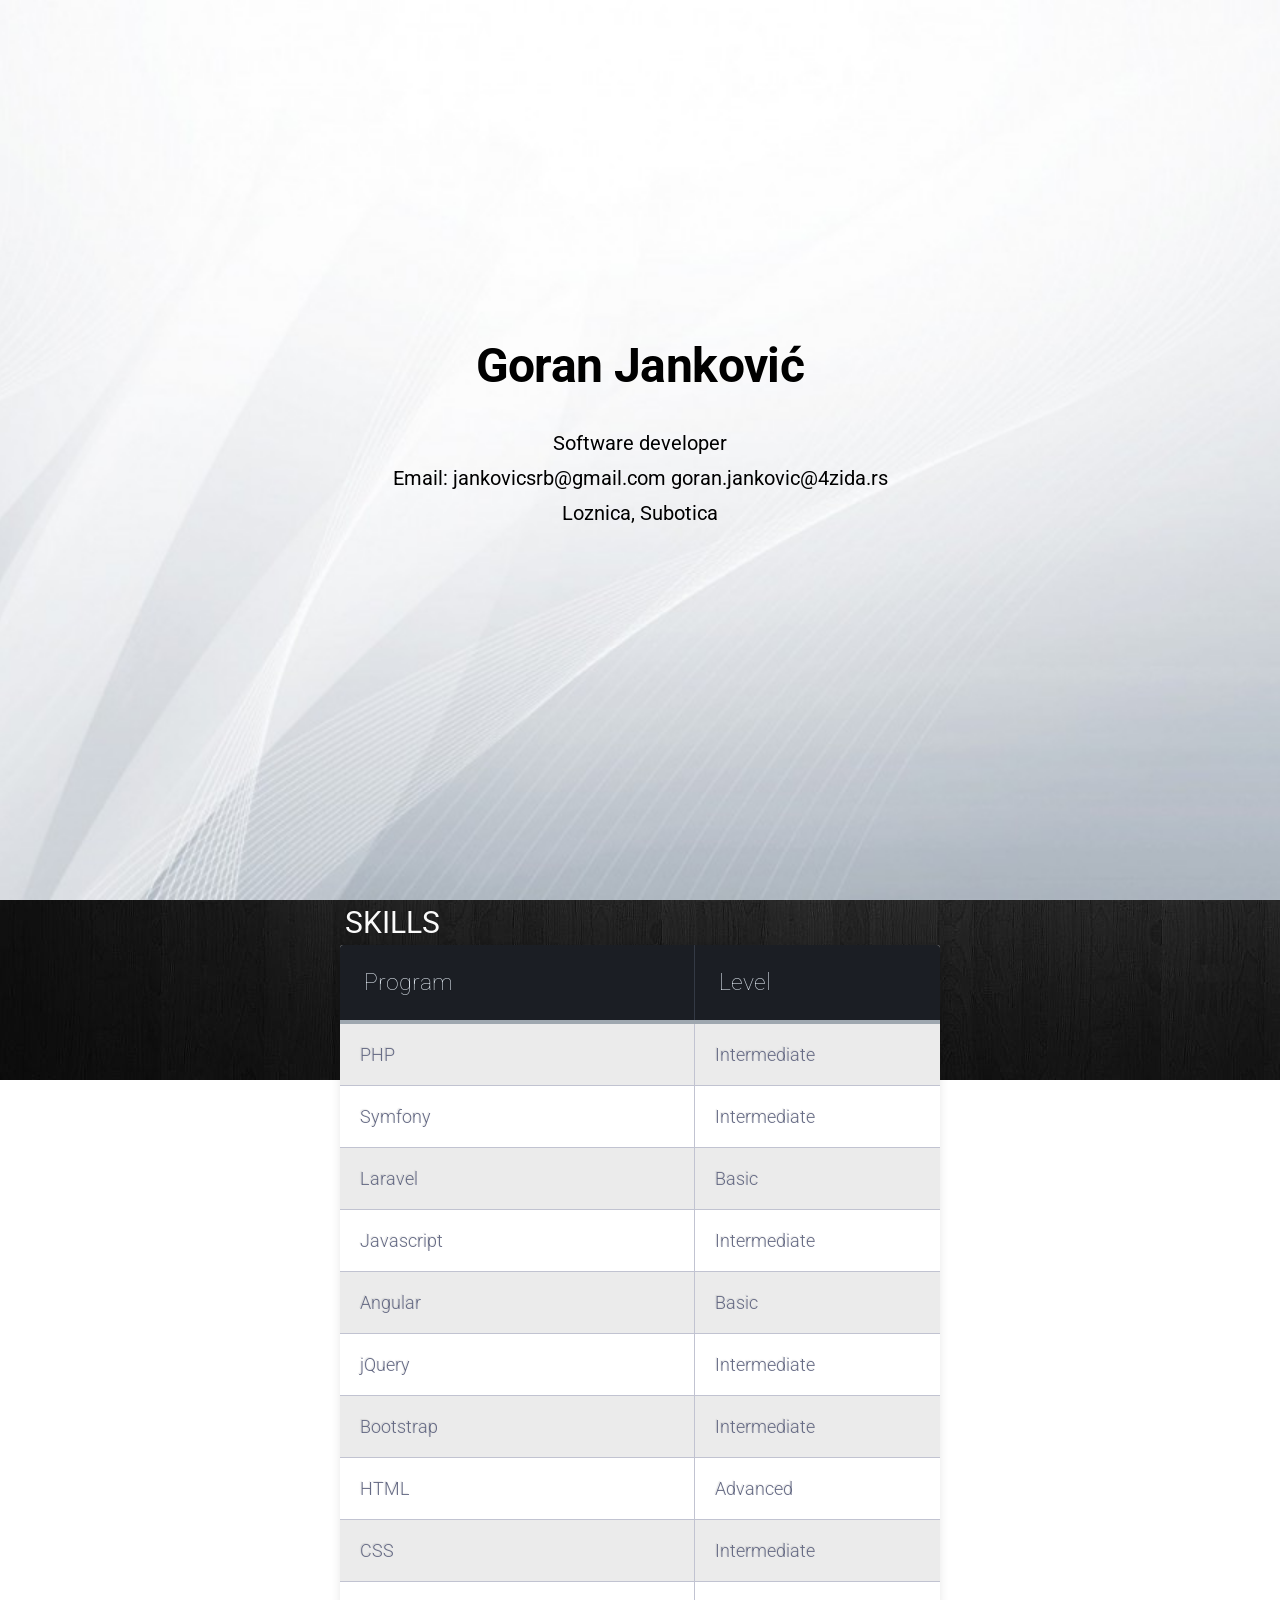
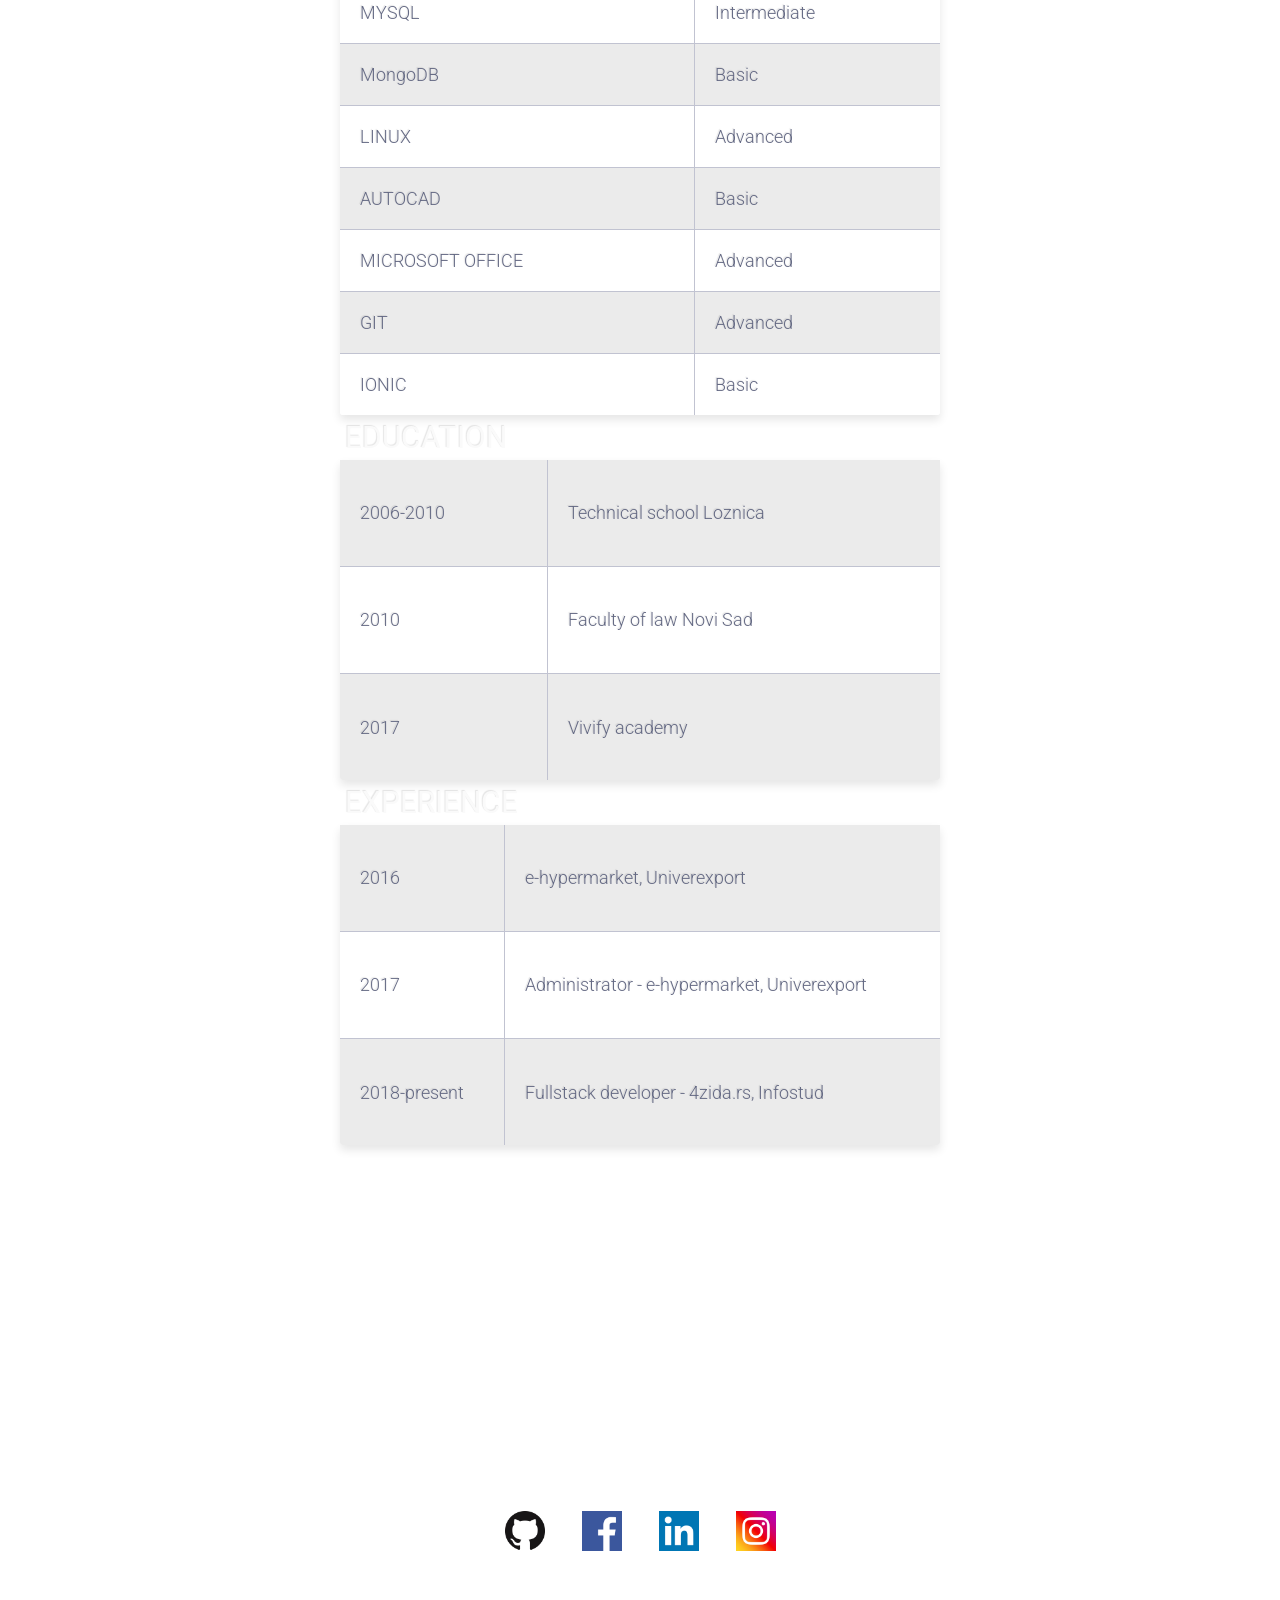
==== commit 06a2e6e1: "add mail" ====
--- a/index.html
+++ b/index.html
@@ -20,10 +20,11 @@
           Goran Janković
       </h1>
       <p class="center">
-        Junior web developer
+        Software developer
         <br>
         Email:
         jankovicsrb@gmail.com
+	goran.jankovic@4zida.rs
         <br>
         Loznica, Subotica
       </p>
@@ -164,6 +165,10 @@
                  href="mailto:jankovicsrb@gmail.com">
                 jankovicsrb@gmail.com
               </a>
+		<a title="Email me"
+                 href="mailto:goran.jankovic@4zida.rs">
+                goran.jankovic@4zida.rs
+              </a>
             </p>
             <p class="center nounderline links">
               <a title="Find me on Github"
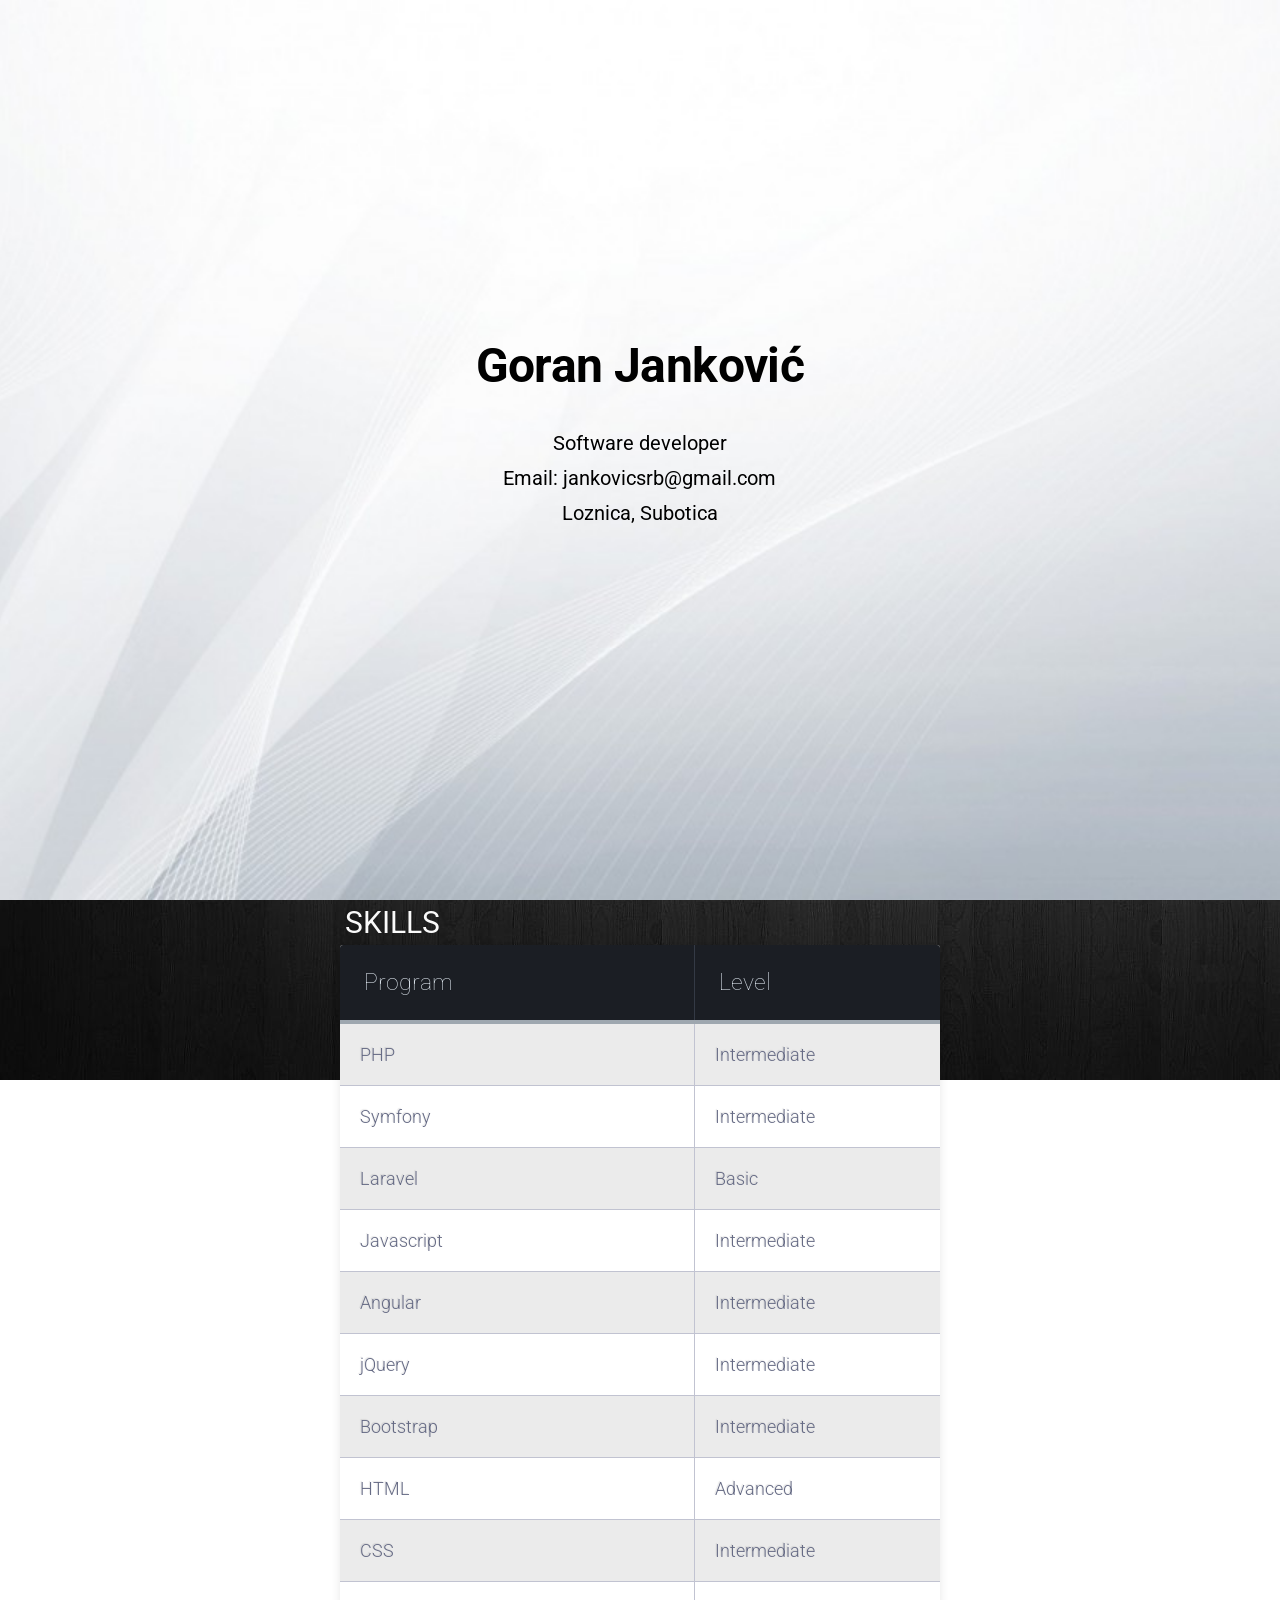
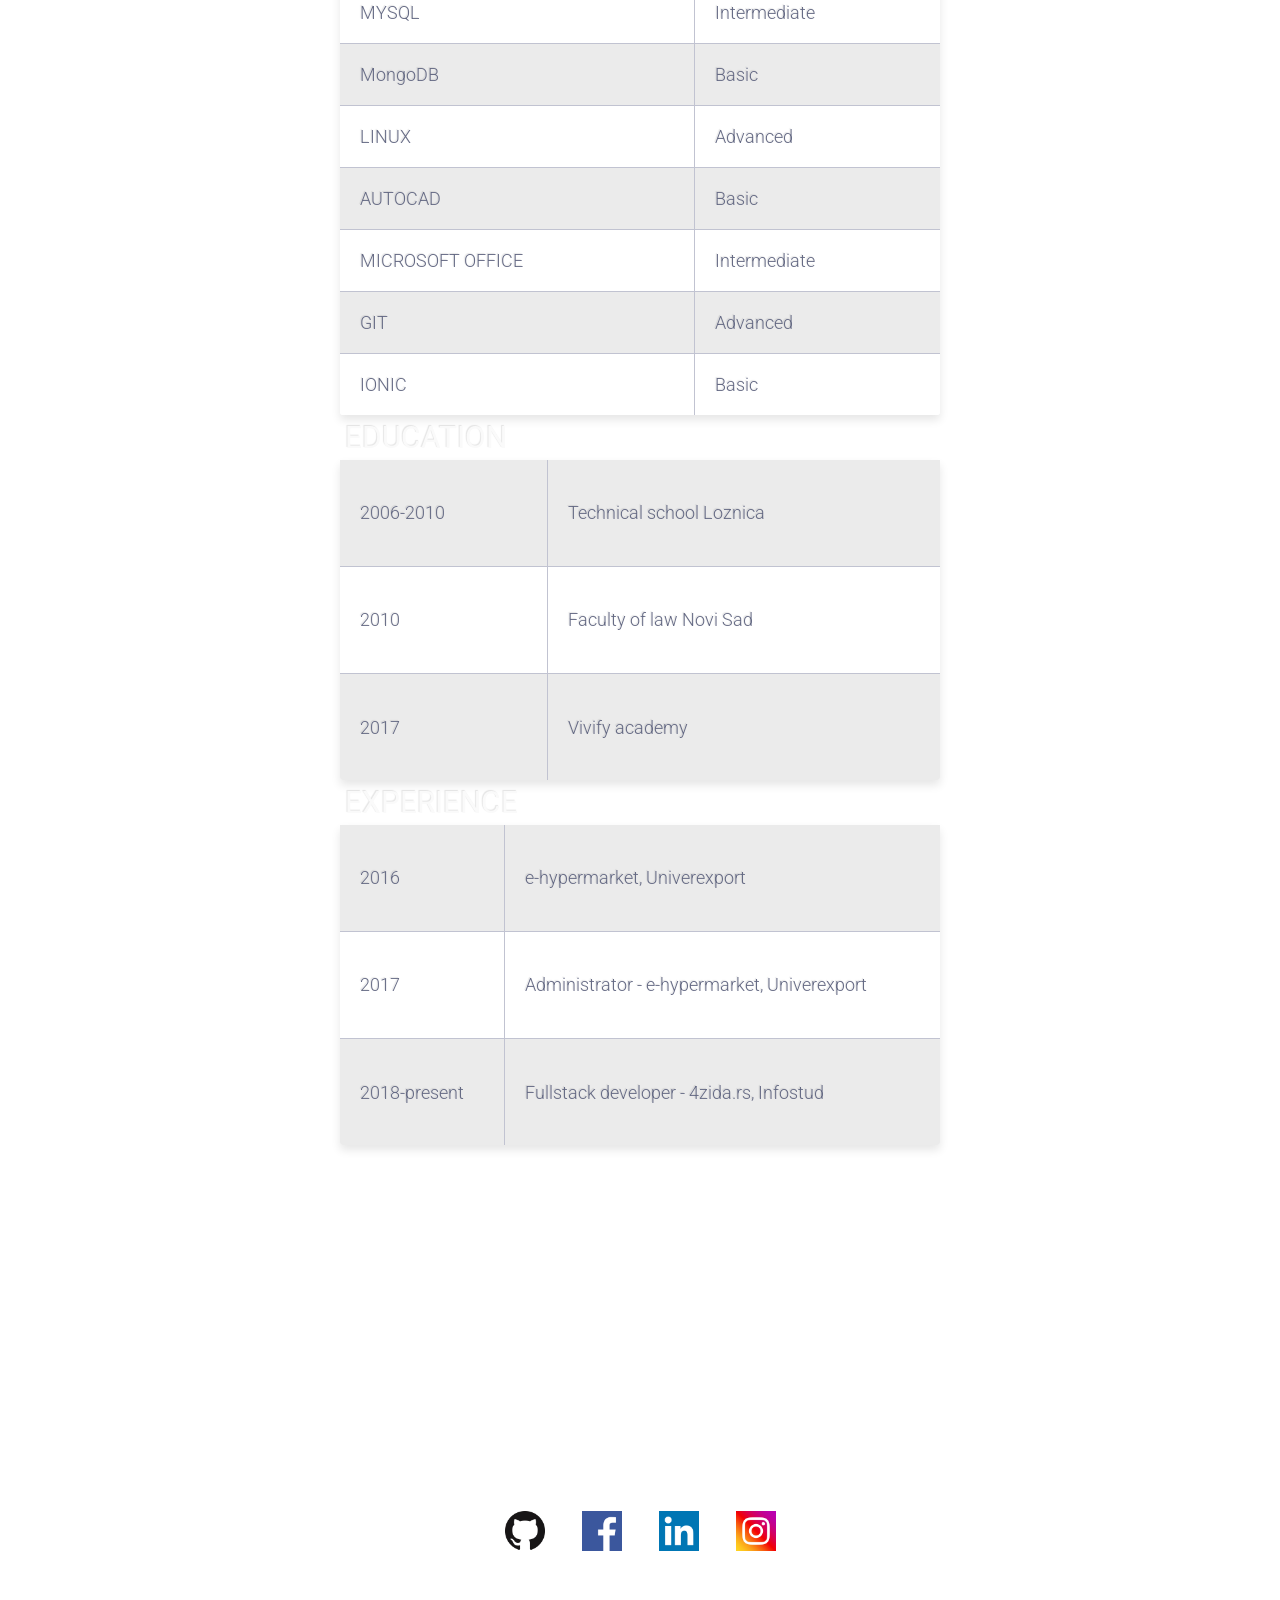
==== commit 86427687: "fix" ====
--- a/index.html
+++ b/index.html
@@ -24,7 +24,6 @@
         <br>
         Email:
         jankovicsrb@gmail.com
-	goran.jankovic@4zida.rs
         <br>
         Loznica, Subotica
       </p>
@@ -60,7 +59,7 @@
           </tr>
           <tr>
             <td class="text-left">Angular</td>
-            <td class="text-left">Basic</td>
+            <td class="text-left">Intermediate</td>
           </tr>
           <tr>
             <td class="text-left">jQuery</td>
@@ -95,7 +94,7 @@
           </tr>
           <tr>
             <td class="text-left">MICROSOFT OFFICE</td>
-            <td class="text-left">Advanced</td>
+            <td class="text-left">Intermediate</td>
           </tr>
           <tr>
             <td class="text-left">GIT</td>
@@ -165,10 +164,6 @@
                  href="mailto:jankovicsrb@gmail.com">
                 jankovicsrb@gmail.com
               </a>
-		<a title="Email me"
-                 href="mailto:goran.jankovic@4zida.rs">
-                goran.jankovic@4zida.rs
-              </a>
             </p>
             <p class="center nounderline links">
               <a title="Find me on Github"
